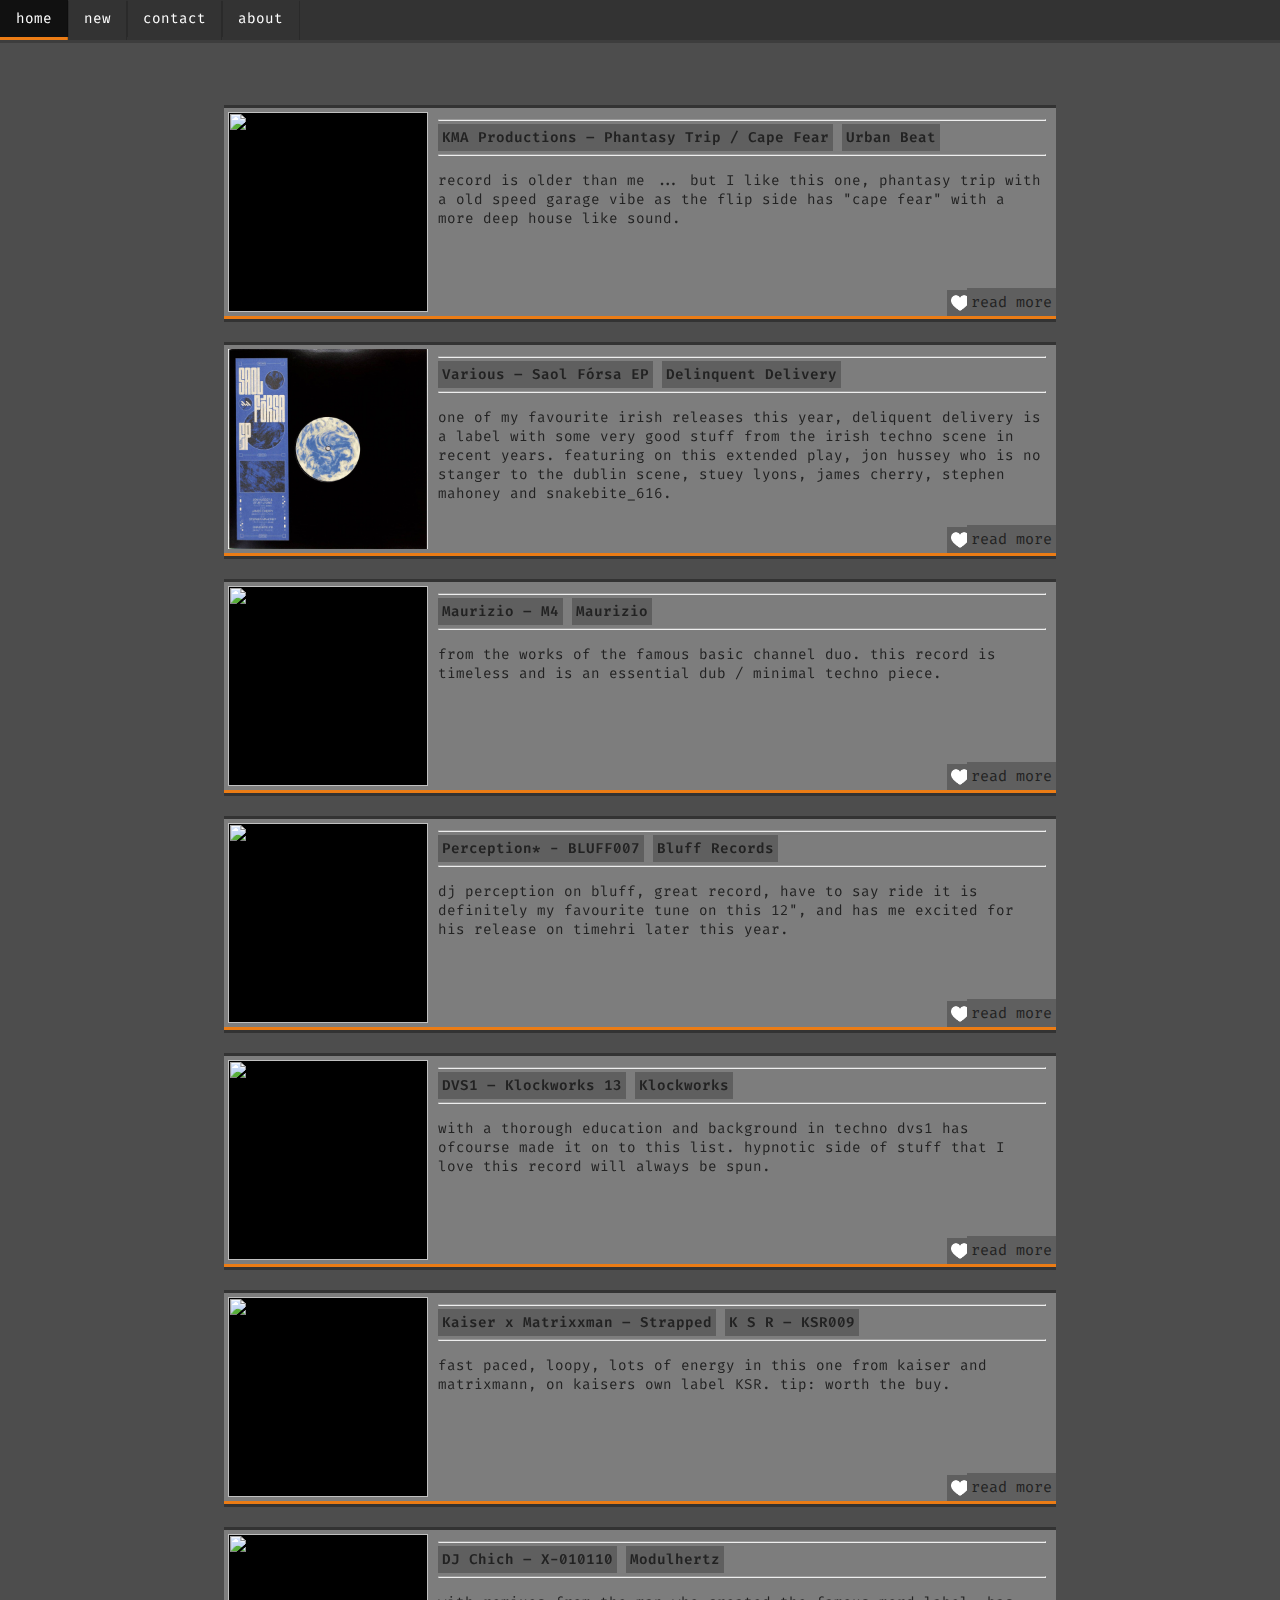
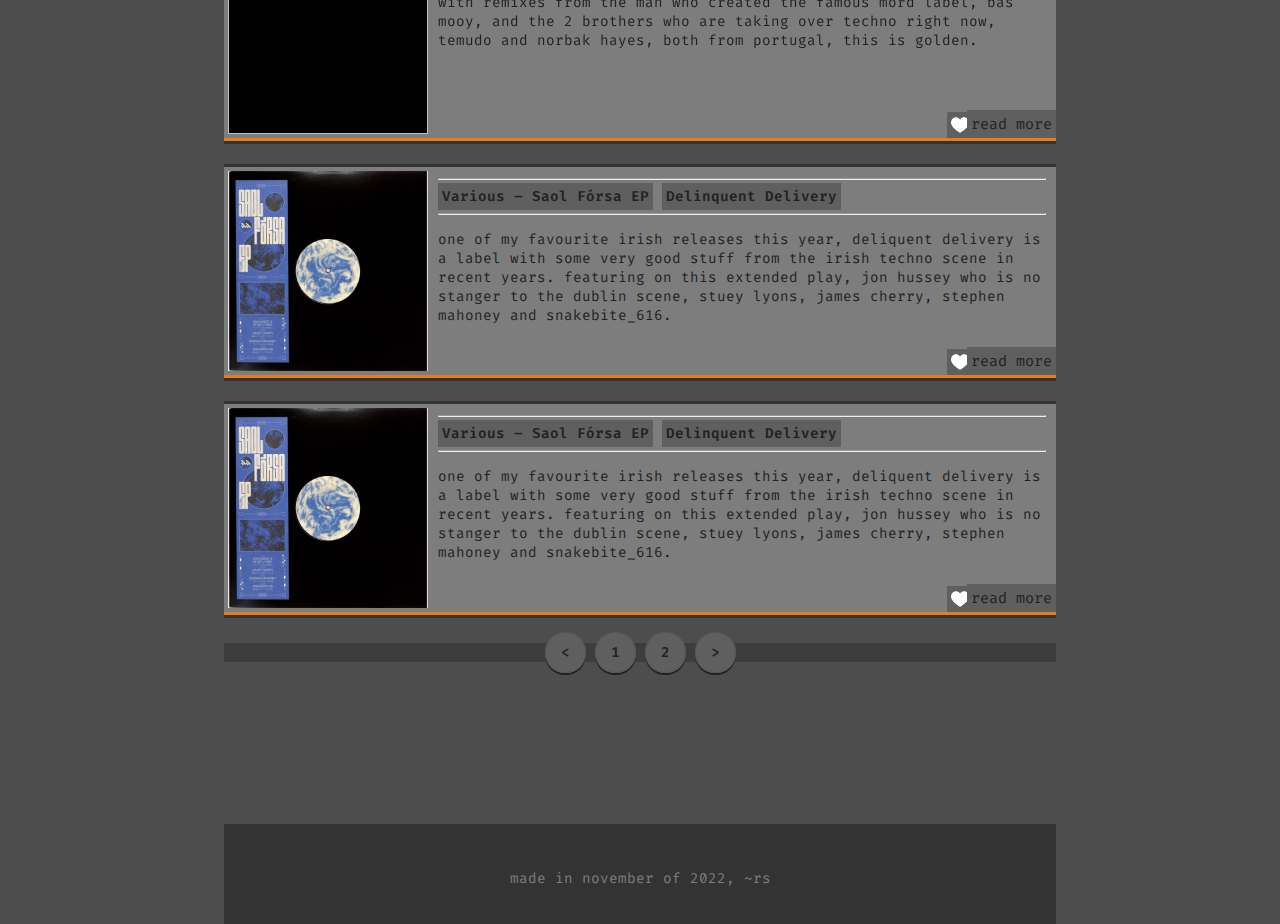
==== index.html @ 1682c19c "Add files via upload" ====
<!DOCTYPE HTML>
<html>

<head>
    <title></title>
    <script src="script.js"></script>
    <link rel="stylesheet" href="style.css">
    <link rel="preconnect" href="https://fonts.googleapis.com">
    <link rel="preconnect" href="https://fonts.gstatic.com" crossorigin>
    <link href="https://fonts.googleapis.com/css2?family=Fira+Code:wght@300;600&display=swap" rel="stylesheet">
    <link rel="stylesheet" href="https://cdnjs.cloudflare.com/ajax/libs/font-awesome/4.7.0/css/font-awesome.min.css">
    <meta name="viewport" content="width=device-width,height=device-height,initial-scale=1.0" />
</head>

<body onload='onbodyload()'>
    <div id=navbar>
        <ul>
            <li><a href="default.asp">home</a></li>
            <li><a href="news.asp">new</a></li>
            <li><a href="contact.asp">contact</a></li>
            <li><a href="about.asp">about</a></li>
        </ul>
    </div>
    <br>
    <div id="mainPage">
        <h1></h1><br>
        <!-- this is the releaseBlock, it will hold the information for each ep/lp,\
        this releaseBlock class can be repeated as many times as i want. i will\
		ofcourse change the information around for each track.-->
	    <div class="releaseBlockContainer">
			<img src="images/heart.png" class="heart"></img>
	        <div class="releaseBlock">
	            <div class="releasePic">
	                <img src="https://i.discogs.com/dOUrGtLgVNuAf0ujNxxaXTf0B54gfDe4lJKsQuu19sw/rs:fit/g:sm/q:90/h:465/w:465/czM6Ly9kaXNjb2dz/LWRhdGFiYXNlLWlt/YWdlcy9SLTEyMjMx/OC0xMzc5MjQ1OTc3/LTk3MTIuanBlZw.jpeg" width="200px" height="200px">
	            </div>
	            <div class="vl"></div>
	            <hr>
	            <a href="https://www.discogs.com/master/198146-KMA-Productions-Phantasy-Trip-Cape-Fear" class="releaseHeading">KMA Productions – Phantasy Trip / Cape Fear</a>
	            <a href="https://www.discogs.com/label/8303-Urban-Beat" class="releaseLabel">Urban Beat</a>
	            <hr>
	            <p>record is older than me ... but I like this one, phantasy trip with a old speed garage vibe as the flip side has "cape fear" with a more deep house like sound.</p>
	            <img src="images/heart.png" onclick="switchIcon(this)" id="heartIcon"></img>
	            <a href="capefear.html" class="readMore">read more</a>
	    </div>
	    <!--end of release block-->
	    <div class="releaseBlockContainer">
			<img src="images/heart.png" class="heart"></img>
	        <div class="releaseBlock">
	            <div class="releasePic">
	                <img src="images/saolforsa.jpeg" width="200px" height="200px">
	            </div>
	            <div class="vl"></div>
	            <hr>
	            <a href="https://www.discogs.com/release/23189111-Various-Saol-F%C3%B3rsa-EP" class="releaseHeading">Various – Saol Fórsa EP</a>
	            <a href="https://www.discogs.com/label/1564188-Delinquent-Delivery" class="releaseLabel">Delinquent Delivery</a>
	            <hr>
	            <p>one of my favourite irish releases this year, deliquent delivery is a label with some very good stuff from the irish techno scene in recent years. featuring on this extended play, jon hussey who is no stanger to the dublin scene, stuey lyons,
	                james cherry, stephen mahoney and snakebite_616.</p>
	            <img src="images/heart.png" onclick="switchIcon(this)" id="heartIcon"></img>
	            <a href="saolforsa.html" class="readMore">read more</a>
	    </div>
	    <!--end of release block-->
	    <div class="releaseBlockContainer">
			<img src="images/heart.png" class="heart"></img>
	        <div class="releaseBlock">
	            <div class="releasePic">
	                <img src="https://i.discogs.com/f_pGkC6XJ8lDpAFfQLn9rCTsm-3A2iDvB5D7Zyrnh0s/rs:fit/g:sm/q:90/h:600/w:599/czM6Ly9kaXNjb2dz/LWRhdGFiYXNlLWlt/YWdlcy9SLTg3NTM4/OTAtMTU0MTI2ODcy/NS01MzIxLmpwZWc.jpeg" width="200px" height="200px">
	            </div>
	            <div class="vl"></div>
	            <hr>
	            <a href="https://www.discogs.com/release/8753890-Maurizio-M4" class="releaseHeading">Maurizio – M4</a>
	            <a href="https://www.discogs.com/label/254-Maurizio" class="releaseLabel">Maurizio</a>
	            <hr>
	            <p>from the works of the famous basic channel duo. this record is timeless and is an essential dub / minimal techno piece.</p>
	            <img src="images/heart.png" onclick="switchIcon(this)" id="heartIcon"></img>
	            <a href="m4.html" class="readMore">read more</a>
	    </div>
	    <!--end of release block-->
	    <div class="releaseBlockContainer">
			<img src="images/heart.png" class="heart"></img>
	        <div class="releaseBlock">
	            <div class="releasePic">
	                <img src="https://i.discogs.com/ozZLiClD1NNsyyDK6B37xk0Ld1UOUDTiO30T9_68O74/rs:fit/g:sm/q:90/h:600/w:600/czM6Ly9kaXNjb2dz/LWRhdGFiYXNlLWlt/YWdlcy9SLTIyMDM1/NTE3LTE2NDQwNzA2/ODAtNTE1NC5wbmc.jpeg" width="200px" height="200px">
	            </div>
	            <div class="vl"></div>
	            <hr>
	            <a href="https://www.discogs.com/release/22035517-Perception-BLUFF007" class="releaseHeading">Perception* - BLUFF007</a>
	            <a href="https://www.discogs.com/label/1714695-Bluff-Records-4" class="releaseLabel">Bluff Records</a>
	            <hr>
	            <p>dj perception on bluff, great record, have to say ride it is definitely my favourite tune on this 12", and has me excited for his release on timehri later this year.</p>
	            <img src="images/heart.png" onclick="switchIcon(this)" id="heartIcon"></img>
	            <a href="saolforsa.html" class="readMore">read more</a>
	    </div>
	    <!--end of release block-->
	    <div class="releaseBlockContainer">
			<img src="images/heart.png" class="heart"></img>
	        <div class="releaseBlock">
	            <div class="releasePic">
	                <img src="https://i.discogs.com/OaEPRlZ_B7I22qjZ6D2u2F4dkoi3n4ii1F1rdwj65fE/rs:fit/g:sm/q:90/h:600/w:600/czM6Ly9kaXNjb2dz/LWRhdGFiYXNlLWlt/YWdlcy9SLTU4ODk3/MDktMTQwOTQ4ODM2/OS05MzA5LmpwZWc.jpeg" width="200px" height="200px">
	            </div>
	            <div class="vl"></div>
	            <hr>
	            <a href="https://www.discogs.com/release/5889709-DVS1-Klockworks-13" class="releaseHeading">DVS1 – Klockworks 13</a>
	            <a href="https://www.discogs.com/label/78794-Klockworks" class="releaseLabel">Klockworks</a>
	            <hr>
	            <p>with a thorough education and background in techno dvs1 has ofcourse made it on to this list. hypnotic side of stuff that I love this record will always be spun.</p>
	            <img src="images/heart.png" onclick="switchIcon(this)" id="heartIcon"></img>
	            <a href="saolforsa.html" class="readMore">read more</a>
	    </div>
	    <!--end of release block-->
	    <div class="releaseBlockContainer">
			<img src="images/heart.png" class="heart"></img>
	        <div class="releaseBlock">
	            <div class="releasePic">
	                <img src="https://i.discogs.com/weEWzn4KMe1h5LzxpzmrYcaH1wp6DeTzVbH6OSf1SOQ/rs:fit/g:sm/q:90/h:600/w:600/czM6Ly9kaXNjb2dz/LWRhdGFiYXNlLWlt/YWdlcy9SLTI0NDk5/OTU4LTE2NjQzNjM2/NTktNTIyMy5qcGVn.jpeg" width="200px" height="200px">
	            </div>
	            <div class="vl"></div>
	            <hr>
	            <a href="https://www.discogs.com/release/24499958-Kaiser-14-x-Matrixxman-Strapped" class="releaseHeading">Kaiser x Matrixxman – Strapped</a>
	            <a href="https://www.discogs.com/label/2132365-K-S-R" class="releaseLabel">K S R – KSR009</a>
	            <hr>
	            <p>fast paced, loopy, lots of energy in this one from kaiser and matrixmann, on kaisers own label KSR. tip: worth the buy.</p>
	            <img src="images/heart.png" onclick="switchIcon(this)" id="heartIcon"></img>
	            <a href="saolforsa.html" class="readMore">read more</a>
	    </div>
	    <!--end of release block-->
	    <div class="releaseBlockContainer">
			<img src="images/heart.png" class="heart"></img>
	        <div class="releaseBlock">
	            <div class="releasePic">
	                <img src="https://i.discogs.com/F01qMo3UX9uNZprCNTcoaV82qLTs8puMnLO8JUxYY6I/rs:fit/g:sm/q:90/h:240/w:240/czM6Ly9kaXNjb2dz/LWRhdGFiYXNlLWlt/YWdlcy9SLTIxNjk1/OTgzLTE2NDE5MjEx/NjktMTcwNy5qcGVn.jpeg" width="200px" height="200px">
	            </div>
	            <div class="vl"></div>
	            <hr>
	            <a href="https://www.discogs.com/release/21695983-DJ-Chich-X-010110" class="releaseHeading">DJ Chich – X-010110</a>
	            <a href="https://www.discogs.com/label/648222-Modulhertz" class="releaseLabel">Modulhertz</a>
	            <hr>
	            <p>with remixes from the man who created the famous mord label, bas mooy, and the 2 brothers who are taking over techno right now, temudo and norbak hayes, both from portugal, this is golden.</p>
	            <img src="images/heart.png" onclick="switchIcon(this)" id="heartIcon"></img>
	            <a href="saolforsa.html" class="readMore">read more</a>
	    </div>
	    <!--end of release block-->
	    <div class="releaseBlockContainer">
			<img src="images/heart.png" class="heart"></img>
	        <div class="releaseBlock">
	            <div class="releasePic">
	                <img src="images/saolforsa.jpeg" width="200px" height="200px">
	            </div>
	            <div class="vl"></div>
	            <hr>
	            <a href="https://www.discogs.com/release/23189111-Various-Saol-F%C3%B3rsa-EP" class="releaseHeading">Various – Saol Fórsa EP</a>
	            <a href="https://www.discogs.com/label/1564188-Delinquent-Delivery" class="releaseLabel">Delinquent Delivery</a>
	            <hr>
	            <p>one of my favourite irish releases this year, deliquent delivery is a label with some very good stuff from the irish techno scene in recent years. featuring on this extended play, jon hussey who is no stanger to the dublin scene, stuey lyons,
	                james cherry, stephen mahoney and snakebite_616.</p>
	            <img src="images/heart.png" onclick="switchIcon(this)" id="heartIcon"></img>
	            <a href="saolforsa.html" class="readMore">read more</a>
	    </div>
	    <!--end of release block-->
	    <div class="releaseBlockContainer">
			<img src="images/heart.png" class="heart"></img>
	        <div class="releaseBlock">
	            <div class="releasePic">
	                <img src="images/saolforsa.jpeg" width="200px" height="200px">
	            </div>
	            <div class="vl"></div>
	            <hr>
	            <a href="https://www.discogs.com/release/23189111-Various-Saol-F%C3%B3rsa-EP" class="releaseHeading">Various – Saol Fórsa EP</a>
	            <a href="https://www.discogs.com/label/1564188-Delinquent-Delivery" class="releaseLabel">Delinquent Delivery</a>
	            <hr>
	            <p>one of my favourite irish releases this year, deliquent delivery is a label with some very good stuff from the irish techno scene in recent years. featuring on this extended play, jon hussey who is no stanger to the dublin scene, stuey lyons,
	                james cherry, stephen mahoney and snakebite_616.</p>
	            <img src="images/heart.png" onclick="switchIcon(this)" id="heartIcon"></img>
	            <a href="saolforsa.html" class="readMore">read more</a>
	    </div>
	    <!--end of release block-->
        <div id="fakeContainer">
        	<span class="before"><</span>
        	<span class="one">1</span>
        	<span class="two">2</span>
        	<span class="next">></span>
        </div>
    </div>
	<div id="footerHome">
		<p id="footertext">made in november of 2022, ~rs</p>
	</div>
</body>
</html>
---- style.css ----
body {
     margin: 0;
     color: #ffffff;
     background-color: #4d4d4d;
     font-family: 'Fira Code', monospace;
     font-size: 89%;
}
 h1 {
     text-align: center;
     font-weight: 600;
}
 ul {
     list-style-type: none;
     margin: 0;
     padding: 0;
     overflow: hidden;
     background-color: #333;
     position: fixed;
     width: 100%;
}
 li {
     float: left;
     text-align: center;
}
 li a {
     display: block;
     color: white;
     padding: 9px 16px;
     text-decoration: none;
     border-bottom: 3px solid #333;
     -webkit-box-shadow:0px 1px 1px #000000;
     -moz-box-shadow:0px 1px 1px #000000;
     box-shadow:0px 1px 1px #000000;
}
 ul {
     box-shadow: 0px 3px 0px #3d3d3d;
}
 li a:hover:not(.active) {
     background-color: #111;
     border-bottom: 3px solid #eb7c15;
     -webkit-transition: all 0.33s ease-in-out;
     -moz-transition: all 0.33s ease-in-out;
     -ms-transition: all 0.33s ease-in-out;
     -o-transition: all 0.33s ease-in-out;
     transition: all 0.33s ease-in-out;
}
 .active {
     background-color: #04AA6D;
}
 .vl {
     border-right: 10px solid #7d7d7d;
     float: left;
     height: 200px;
}
 .v2 {
     border-right: 10px solid #7d7d7d;
     float: right;
     height: 200px;
}
 #mainPage {
     margin: auto;
     width: 65%;
     height: 100%;
     padding: 10px;
}
 #navbar {
     background-color: red;
     border-bottom: 43px solid #eb7c15;
}
 .releaseHeading, .releaseLabel {
     font-family: 'Fira Code', monospace;
     font-weight: 600;
     background-color: #5f5f5f;
     padding: 4px;
     text-decoration: none;
     color: #222;
}
 .releaseHeading:hover {
     background-color: #c0c0c0;
}
 .releaseLabel:hover {
     background-color: #c0c0c0;
}
 .releasePic {
     height: 200px;
     width: 200px;
     background-color: #000000;
     float: left;
}
 .readMore {
     position:absolute;
     bottom:0;
     right:0;
     padding: 4px;
     background-color: #5f5f5f;
     font-size: 15px;
     text-decoration: none;
     color: #222;
}
 .readMore:hover {
     background-color: #c0c0c0;
}
 .favourite:hover {
     background-color: #c0c0c0;
}
 #footer {
     clear: both;
     position: relative;
     height: 100px;
     margin-top: -50  px;
     background-color: #333;
}
 #footertext {
     color: #7d7d7d;
     margin: auto;
     text-align: center;
     padding-top: 45px;
}
 #mainRelease {
     font-weight: 300;
     background-color: #5d5d5d;
     padding-right: 35px;
     padding-bottom: 35px;
     padding-left: 35px;
     text-decoration: none;
     border-top: 3px solid #333;
     border-bottom: 3px solid #eb7c15;
     height: 80;
}
 .mainReleaseText {
     background-color: #3d3d3d;
     padding-top: 10px;
     padding-right: 10px;
     padding-bottom: 10px;
     width: 100%;
     height: 50%;
     position: relative;
     overflow: hidden;
}
 #trackHolder {
     width: 50%;
     float: right;
     font-size: 11px;
     text-align: right;
     padding-top: 10px;
}
 #track {
     background-color: grey;
     padding-left: 4px;
     padding-right: 4px;
     padding-bottom: 4px;
     border-bottom: 3px solid #eb7c15;
}
 .mainReleaseText iframe {
     padding: 8px;
     float: right;
     margin: right;
     bottom: 0;
     text-align: right;
}
 #releaseText {
     width: 100%;
     float: right;
     text-align: right;
     padding: 10px;
     border-bottom: 3px solid grey;
     box-sizing: border-box;
}
 .splitContainer1 {
     height: 94%;
     width: 68%;
     border-left: 3px solid grey;
     margin-left: 30%;
     position: absolute;
     overflow: hidden;
}
 .splitContainer0 {
     width: 30%;
     height: 100%;
     float: left;
     overflow: hidden;
}
 #imgSquare {
     padding:10px;
}
 #imgSquare img {
     width: 100%;
     height: 100%;
     padding-bottom: 5px;
}
 #stats {
     background-color: #2d2d2d;
     width: 100%;
     font-size: 11px;
     box-sizing: border-box;
     padding: 5px;
}
 #video {
     width: 100%;
     height: 100%;
     position: relative;
     opacity: 1;
     margin-top: -8px;
     margin-right: -8px;
}
 #videoContainer {
     width: 270px;
     height: 160px; 
     background-color: #eb7c15;
     text-align: center;
     position: absolute;
     right: 53%;
}
#comments {
    font-weight: 700;
    width: 100%;
    height: 10%;
    background-color: #3d3d3d;
    color: whitesmoke;
    text-align: center;
    border: 1px solid #3d3d3d;
    padding: 4px;
}

#comments:focus::placeholder {
  color: transparent;
}

#comments:focus {
  outline: none;
  border-bottom: 3px solid #eb7c15;
}

#submit {
  font-weight: 700;
  background-color: #7d7d7d;
  width: 100%;
  padding: px;
  color: #3d3d3d;
  height: 35px;
  border: 0;
  pointer-events: none;
  display: none;
}

.commentSection {
  width: 98%;
  height: 50px;
  padding: 13px;
  background-color: #3d3d3d;
  display: none;
  border-bottom: 1px solid black;
}

#commment {
  font-weight: 700;
  color: whitesmoke;
}

#user {
  font-size: 9px;
  color: #8d8d8d;
}

#date {
  font-size: 9px;
  color: #8d8d8d;
}

 #footerHome {
     clear: both;
     position: relative;
     height: 100px;
     margin-top: 25%;
     background-color: #333;
}

button {
  outline: red;
}

.one, .two, .before, .next  {
  border: 1px solid #555555;
  text-align: center;
  border-radius: 20px;
  padding-left: 15px;
  padding-right: 15px;
  padding-top: 10px;
  padding-bottom: 10px;
  background-color: #5f5f5f;
  color: #222;
  font-weight: 600;
  box-shadow: 0px 2px 0px #212121;
  position: relative;
  top: 0;
  transition: top ease 0.5s;
}

.one:hover, .two:hover, .before:hover, .next:hover  {
  box-shadow: 0px 5px 0px #222222;
  background-color: #c0c0c0;
  top: -5px;
}

.one:focus, .two:focus, .before:focus, .next:focus  {
  background-color: #c0c0c0;
}

#fakeContainer {
  text-align: center;
  background-color: #3d3d3d;
}

.releaseBlock {
  top: -28px;
  box-shadow: 0 3px 0 #333;
  transition: top ease 0.5s;
  background-color: #7d7d7d;
  height: 200px;
  padding: 4px;
  border-top: 3px solid #333;
  border-bottom: 3px solid #eb7c15;
  color: #222;
  padding-right: 10px;
  position: relative; 
}

.releaseBlockContainer {
  background-color: #333;
  width: 100%;
  height: 210px;
}

.heart {
  width: 18px;
  height: 18px;
  position: relative;
  bottom: -86%;
  left: 50%;
}

#heartIcon {
  width: 26px;
  height: 26px;
  bottom: 0;
  right: 10%;
  position: absolute;
  box-sizing: border-box;
  background-color: #5f5f5f;
  padding: 4px;
  color: #222;
}
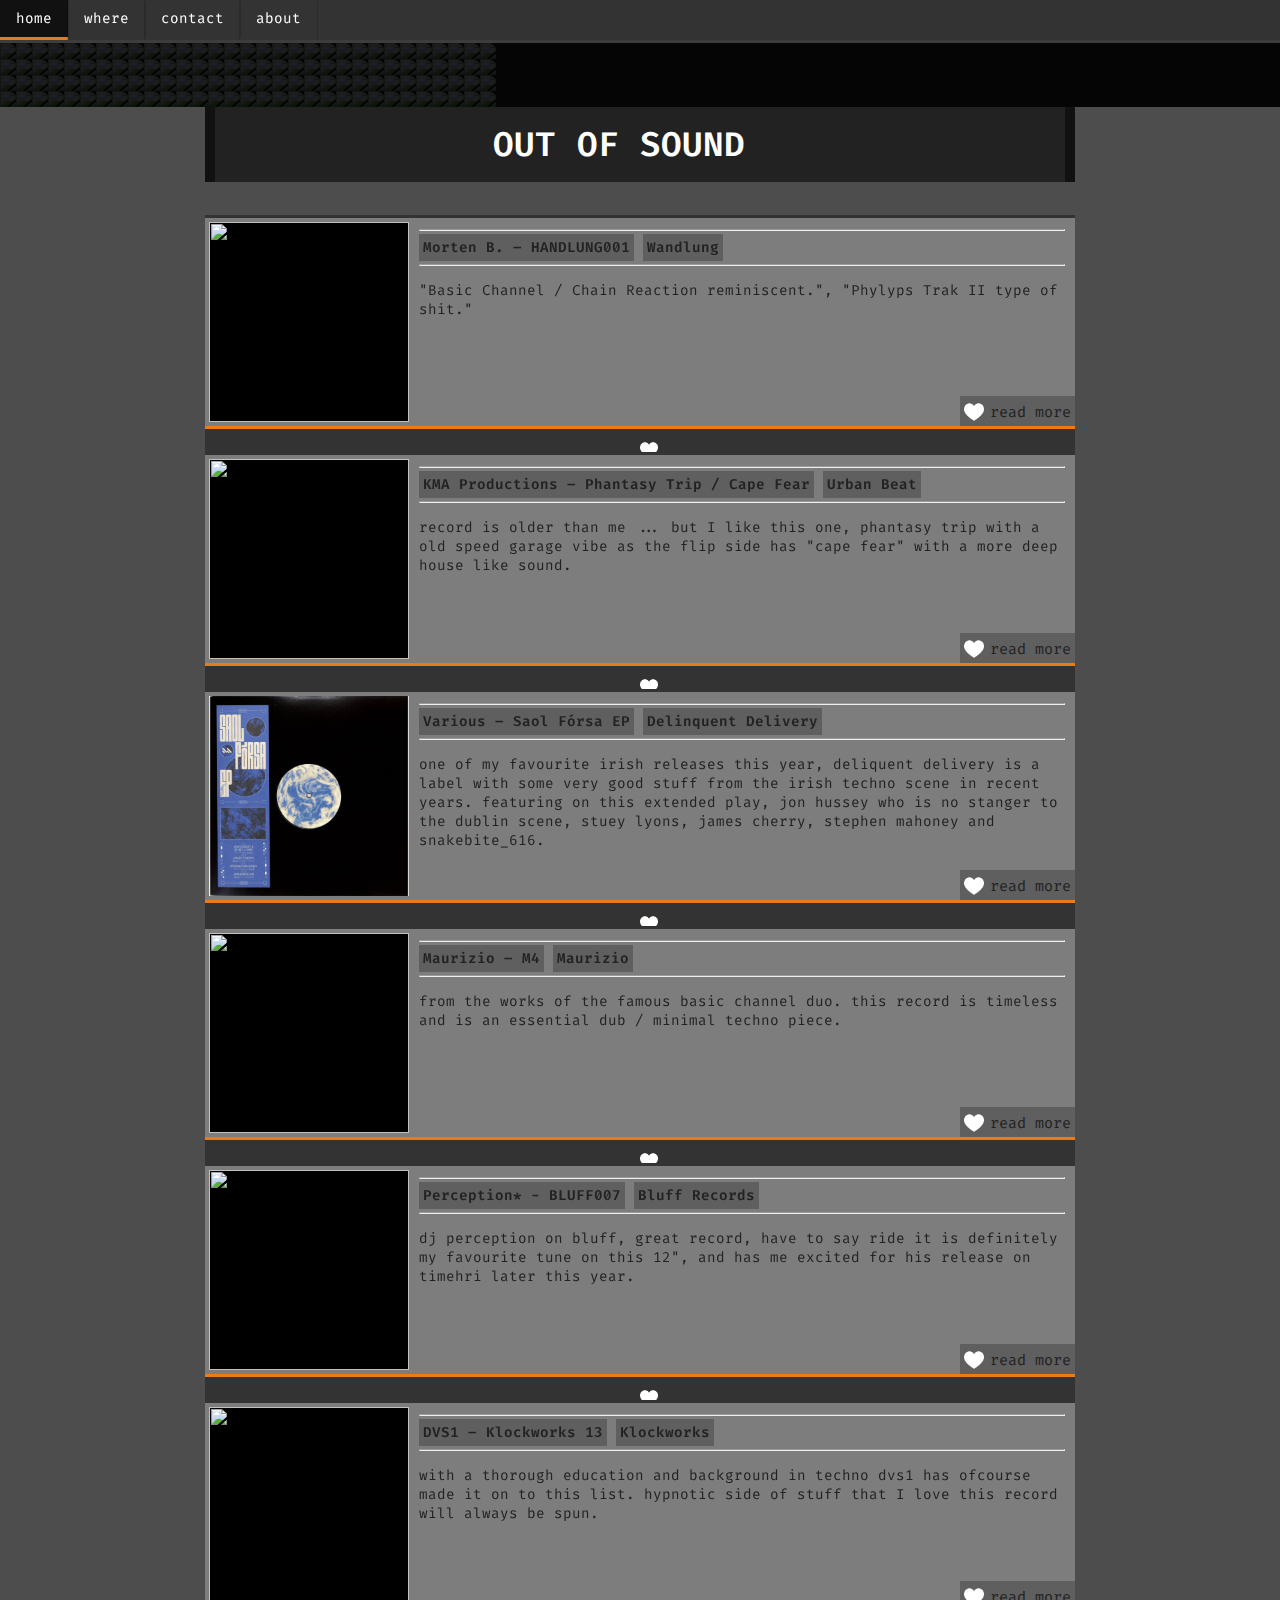
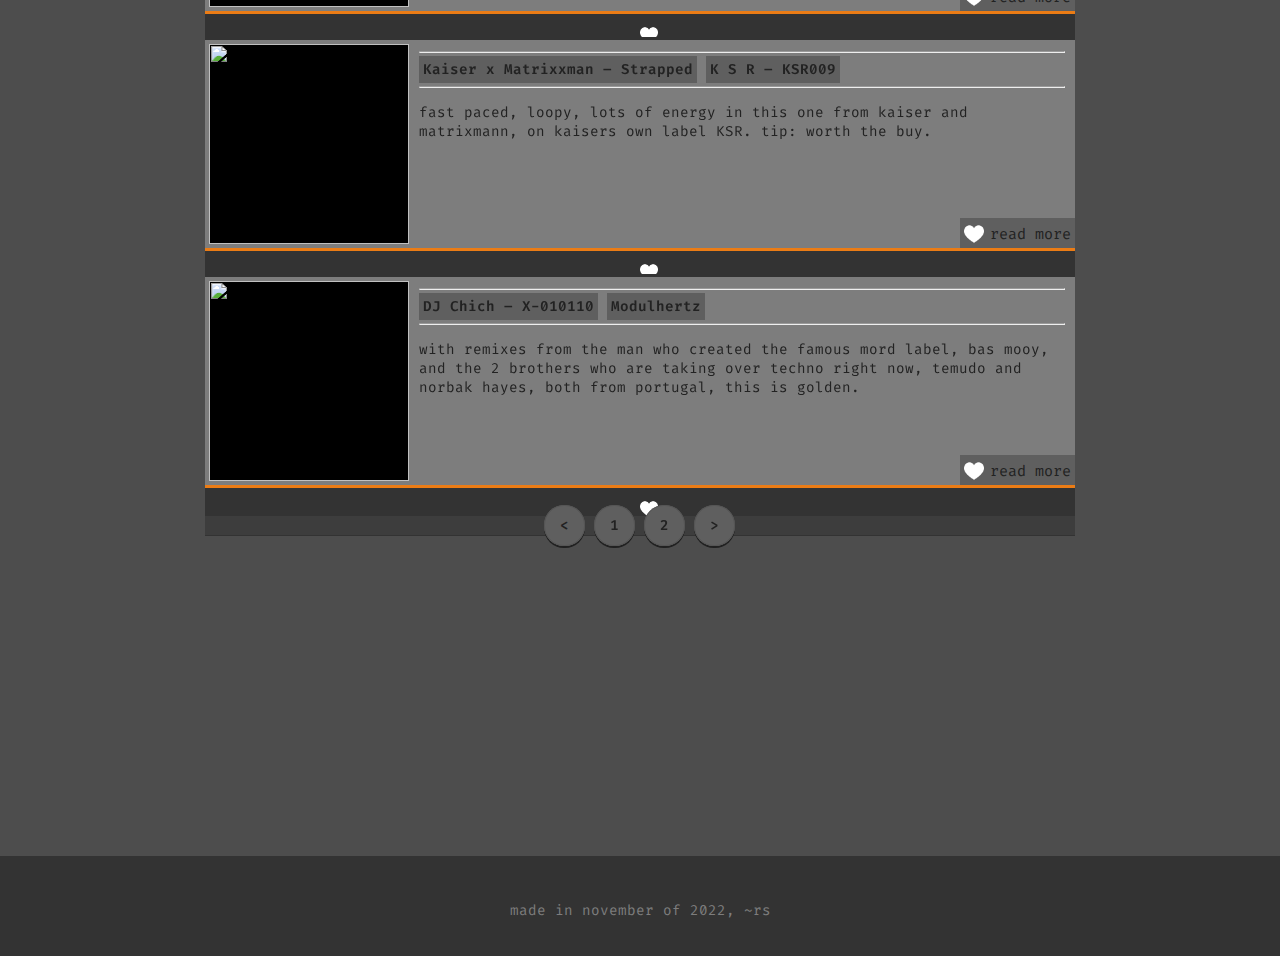
==== commit f55b0413: "Add files via upload" ====
--- a/index.html
+++ b/index.html
@@ -1,32 +1,220 @@
-<!DOCTYPE HTML>
-<html>
-
+<!DOCTYPE HTML><!--declaring that this is a html file-->
+<html><!--start of our html file.-->
 <head>
-    <title></title>
+	<!--this is our head, users dont see this, they dont need to, all the invisible things that happen in the background
+		happen here, such as loading our local script file and css file, and loading my favourite monospaced font from google :)-->
+    <title>OUT OF SOUND</title>
     <script src="script.js"></script>
+    <script src="markers.js"></script>
     <link rel="stylesheet" href="style.css">
     <link rel="preconnect" href="https://fonts.googleapis.com">
     <link rel="preconnect" href="https://fonts.gstatic.com" crossorigin>
     <link href="https://fonts.googleapis.com/css2?family=Fira+Code:wght@300;600&display=swap" rel="stylesheet">
-    <link rel="stylesheet" href="https://cdnjs.cloudflare.com/ajax/libs/font-awesome/4.7.0/css/font-awesome.min.css">
     <meta name="viewport" content="width=device-width,height=device-height,initial-scale=1.0" />
 </head>
 
 <body onload='onbodyload()'>
-    <div id=navbar>
-        <ul>
-            <li><a href="default.asp">home</a></li>
-            <li><a href="news.asp">new</a></li>
-            <li><a href="contact.asp">contact</a></li>
-            <li><a href="about.asp">about</a></li>
-        </ul>
-    </div>
-    <br>
+	<!--this is our body, our body when loaded calls a function i created to allow different page sizes on
+		different screen sizes, such as iphones, ipads, tablets, fridges, etc, but since reactive css was 
+		never a must have in the rubric, i never fully included it, the function still exists through, if i
+		would like to use it for something in the future-->
+	<div id="welcomeh1container">
+		<!--this is the nav bar, it allows navigation to any of the 4 main pages of the website.-->
+	    <div id=navbar>
+	        <ul>
+	            <li><a href="index.html">home</a></li>
+	            <li><a href="sites/where.html">where</a></li>
+	            <li><a href="sites/contact.html">contact</a></li>
+	            <li><a href="sites/about.html">about</a></li>
+	        </ul>
+	    </div>
+	    <div id="banner">
+	    	<!--we are inside the banner element, its a container for all the rows of images we have-->
+			<div class="row">
+				<!--this is a row of images, it contains 32 images and there is 4 rows.-->
+				<!--each image is in an <a> tag that allows the image to be clicked to go to the discogs page of the artist -->
+				<!--to avoid storing 124 images, when i scraped my discogs page for the images, i just kept a list of all the links instead of downloading every file-->
+				<a href='https://www.discogs.com/artist/205-Jeff-Mills'><img src='https://i.discogs.com/cPIrQuhwSoIEan8N8RNgyB6036JiTgAkudXJOV_HHg8/rs:fill/g:sm/q:40/h:100/w:100/czM6Ly9kaXNjb2dz/LWRhdGFiYXNlLWlt/YWdlcy9SLTIzODUy/NjItMTI4MTExNTE1/MS5qcGVn.jpeg' title='Jeff Mills - Untitled'></a>
+				<a href='https://www.discogs.com/artist/107323-British-Murder-Boys'><img src='https://i.discogs.com/f9REZ1uRWTonfLT43mXs2TFGKbeZm2dh8Q1_7JaP6HM/rs:fill/g:sm/q:40/h:100/w:100/czM6Ly9kaXNjb2dz/LWRhdGFiYXNlLWlt/YWdlcy9SLTI2NjY2/NC0xMzUxMzM4NTk0/LTExMzcuanBlZw.jpeg' title='British Murder Boys - BMB4 - Fist / Splinter'></a>
+				<a href='https://www.discogs.com/artist/1160-Underground-Resistance'><img src='https://i.discogs.com/EITTiCIS2ZSIcNJP4EamEHRB45HwcVhBAogbeJ4EJI8/rs:fill/g:sm/q:40/h:100/w:100/czM6Ly9kaXNjb2dz/LWRhdGFiYXNlLWlt/YWdlcy9SLTMwNTgt/MTQ1OTgwMTIzMy05/MjYwLmpwZWc.jpeg' title='Underground Resistance - Interstellar Fugitives'></a>
+				<a href='https://www.discogs.com/artist/1114-Surgeon'><img src='https://i.discogs.com/lsqvKBh0qUus4L92xxNBV9h7mloH-8MFWE7F1mGVHjA/rs:fill/g:sm/q:40/h:100/w:100/czM6Ly9kaXNjb2dz/LWRhdGFiYXNlLWlt/YWdlcy9SLTE0MTA1/LTEwOTY1Mzk3NTMu/anBn.jpeg' title='Surgeon - Balance'></a>
+				<a href='https://www.discogs.com/artist/3287-69'><img src='https://i.discogs.com/-hwkArLFX9QO-3s2HpsS2AptwvF-A-OxIqYyb1BLv5w/rs:fill/g:sm/q:40/h:100/w:100/czM6Ly9kaXNjb2dz/LWRhdGFiYXNlLWlt/YWdlcy9SLTY0MDM2/MTMtMTQ0NTI3MTcy/MC0xODg3LmpwZWc.jpeg' title='69 - Lite Music'></a>
+				<a href='https://www.discogs.com/artist/130430-Aero'><img src='https://i.discogs.com/PaGqEoVHROdXXWdB8LWELPZZ1faG3naNEmKsRyubczk/rs:fill/g:sm/q:40/h:100/w:100/czM6Ly9kaXNjb2dz/LWRhdGFiYXNlLWlt/YWdlcy9SLTI1NDQ0/NTAxLTE2NzA4NjQ0/MzctMzA5OC5qcGVn.jpeg' title='Aero - Shelter'></a>
+				<a href='https://www.discogs.com/artist/102727-Reeko'><img src='https://i.discogs.com/Ys6JJDoU0FTzOEBZZ0vE8a_h9JEsQ3kWahD-ZKpXK1Q/rs:fill/g:sm/q:40/h:100/w:100/czM6Ly9kaXNjb2dz/LWRhdGFiYXNlLWlt/YWdlcy9SLTc4NDk2/MS0xNTE3MDYxOTA5/LTg5OTcuanBlZw.jpeg' title='Reeko - Emergence Eleven'></a>
+				<a href='https://www.discogs.com/artist/6879827-Ultrastation'><img src='https://i.discogs.com/NjnEh_eYJovE_1Ds9OV6mVxMgK_KSVbelEyGnhEJkvg/rs:fill/g:sm/q:40/h:100/w:100/czM6Ly9kaXNjb2dz/LWRhdGFiYXNlLWlt/YWdlcy9SLTI1NDA1/Njk5LTE2NzA1MTU3/NTUtMjEwNS5qcGVn.jpeg' title='Ultrastation - Red Skies'></a>
+				<a href='https://www.discogs.com/artist/4463052-Altinbas'><img src='https://i.discogs.com/kM0CdyqLLhg1I3lEi3vsnEwpWvhJcdJ1OVrgfB1OuoA/rs:fill/g:sm/q:40/h:100/w:100/czM6Ly9kaXNjb2dz/LWRhdGFiYXNlLWlt/YWdlcy9SLTI1MDI1/MjE4LTE2NjgxNTkx/OTAtMTQ5OC5qcGVn.jpeg' title='Altinbas - Cirkle'></a>
+				<a href='https://www.discogs.com/artist/6450466-Red-Rooms'><img src='https://i.discogs.com/YMGFkweRYzMjmIUUPCe6j7ArZ2LY30pt6yzOulHg7k0/rs:fill/g:sm/q:40/h:100/w:100/czM6Ly9kaXNjb2dz/LWRhdGFiYXNlLWlt/YWdlcy9SLTI0Mzg3/NDI4LTE2NjI5ODk4/ODItMzg3MC5qcGVn.jpeg' title='Red Rooms - Side Effects EP'></a>
+				<a href='https://www.discogs.com/artist/1822027-Neel-2'><img src='https://i.discogs.com/JLsB2vRymYMcBv9I-i2hKGUlm4IOgVxIhb7ixAfRSEA/rs:fill/g:sm/q:40/h:100/w:100/czM6Ly9kaXNjb2dz/LWRhdGFiYXNlLWlt/YWdlcy9SLTI1Mjcy/NDI0LTE2NzI3NDEx/ODUtNTY3MC5qcGVn.jpeg' title='Neel (2) - The 808 Archive'></a>
+				<a href='https://www.discogs.com/artist/1537114-DVS1'><img src='https://i.discogs.com/lOWxpRjsCEcZG8vIQvS-yuG9k7TABFXz5ztThQzJ-bE/rs:fill/g:sm/q:40/h:100/w:100/czM6Ly9kaXNjb2dz/LWRhdGFiYXNlLWlt/YWdlcy9SLTMyNTcw/MzAtMTQ3NjE5MTg4/MC0zMDMyLmpwZWc.jpeg' title='DVS1 - Klockworks 08'></a>
+				<a href='https://www.discogs.com/artist/7560121-David-Löhlein'><img src='https://i.discogs.com/8vhQpVLj2QlCKRJZSbOVvgCVqB2qZPt4ka9IrD6l9e4/rs:fill/g:sm/q:40/h:100/w:100/czM6Ly9kaXNjb2dz/LWRhdGFiYXNlLWlt/YWdlcy9SLTE2MzE2/MTk2LTE2MDcwMTk5/NDAtMTYxMC5qcGVn.jpeg' title='David Löhlein - Keen Eyes'></a>
+				<a href='https://www.discogs.com/artist/4719321-Roseen'><img src='https://i.discogs.com/65b5hBgo83-V6gvVEe5f2XZjlwITDb5DWFK3r2nXyEQ/rs:fill/g:sm/q:40/h:100/w:100/czM6Ly9kaXNjb2dz/LWRhdGFiYXNlLWlt/YWdlcy9SLTI1MDY0/NjQxLTE2Njc2Njc1/MTYtNzMwMi5qcGVn.jpeg' title='Roseen - Versions Pt. 2'></a>
+				<a href='https://www.discogs.com/artist/1000199-Rosati'><img src='https://i.discogs.com/hroepw2aY1ESUg4HUnsuNYP4UQZVEfiDZUILPwoYrOw/rs:fill/g:sm/q:40/h:100/w:100/czM6Ly9kaXNjb2dz/LWRhdGFiYXNlLWlt/YWdlcy9SLTI0OTQ1/Nzg3LTE2Njc3ODI4/NDYtODY0My5qcGVn.jpeg' title='Rosati - The Alarm'></a>
+				<a href='https://www.discogs.com/artist/2585079-Sev-Dah'><img src='https://i.discogs.com/qYcOb4LtbrZhYN-hraZNKMmnhe0HHeVGVxxpT4UU39o/rs:fill/g:sm/q:40/h:100/w:100/czM6Ly9kaXNjb2dz/LWRhdGFiYXNlLWlt/YWdlcy9SLTI0OTgz/MjY2LTE2NjcxMzEx/MTEtMjU1Ny5qcGVn.jpeg' title='Sev Dah - BIN001'></a>
+				<a href='https://www.discogs.com/artist/Various'><img src='https://i.discogs.com/4TJ0zEnd101xjDGhDMrLdGKaaPfnDQiL6krIhSUYptk/rs:fill/g:sm/q:40/h:100/w:100/czM6Ly9kaXNjb2dz/LWRhdGFiYXNlLWlt/YWdlcy9SLTI1MjU4/NjQ1LTE2NjkyMjA1/NTMtMTQzNy5qcGVn.jpeg' title='Various - Essential Memories EP Part IV'></a>
+				<a href='https://www.discogs.com/artist/Various'><img src='https://i.discogs.com/tFMJKWtj7j9g81Emhxr0TqPymg0C2cVnuNrnbARBQ40/rs:fill/g:sm/q:40/h:100/w:100/czM6Ly9kaXNjb2dz/LWRhdGFiYXNlLWlt/YWdlcy9SLTIwODI2/MzM0LTE2MzY0NzY5/NjctMzcwMi5qcGVn.jpeg' title='Various - High Communications'></a>
+				<a href='https://www.discogs.com/artist/6690445-Gianluca-Caiati'><img src='https://i.discogs.com/n4sBFj1CNB8RzmF8rTuOHG8xt7d3L_-5kqTzYgQtGT8/rs:fill/g:sm/q:40/h:100/w:100/czM6Ly9kaXNjb2dz/LWRhdGFiYXNlLWlt/YWdlcy9SLTIyMjY3/MjUyLTE2NDU3MDk4/NjQtMzA1Ni5qcGVn.jpeg' title='Gianluca Caiati - Learning From Inexperience'></a>
+				<a href='https://www.discogs.com/artist/18185-DeepChord'><img src='https://i.discogs.com/ljmWeqz7MXKr7C-sOQZovrhxCsqHrXx6vTtO4wjbJag/rs:fill/g:sm/q:40/h:100/w:100/czM6Ly9kaXNjb2dz/LWRhdGFiYXNlLWlt/YWdlcy9SLTI0Mzc4/OTE3LTE2NjIwMzE5/MDItNzY0OC5qcGVn.jpeg' title='DeepChord - Functional Extraits 2'></a>
+				<a href='https://www.discogs.com/artist/18185-DeepChord'><img src='https://i.discogs.com/DOlTLT33XraQfY9y3aTzTCPt7_citT2IMWosUBBdUmk/rs:fill/g:sm/q:40/h:100/w:100/czM6Ly9kaXNjb2dz/LWRhdGFiYXNlLWlt/YWdlcy9SLTk3MzM1/Ny0xMTgyOTY3Mjkx/LmpwZWc.jpeg' title='DeepChord - Echospace'></a>
+				<a href='https://www.discogs.com/artist/5777014-Rene-Wise'><img src='https://i.discogs.com/6HL9_0QVaqdpHlsZ_MQc6j9asrRmPMfI_ZHn3h_zgzw/rs:fill/g:sm/q:40/h:100/w:100/czM6Ly9kaXNjb2dz/LWRhdGFiYXNlLWlt/YWdlcy9SLTI0MzE0/NzgzLTE2NjkwNjUz/MDgtNzY5Mi5qcGVn.jpeg' title='Rene Wise - Knock Motion EP'></a>
+				<a href='https://www.discogs.com/artist/205-Jeff-Mills?anv=Jfff+Mills'><img src='https://i.discogs.com/5RQbbTdOr7C2dkqEFNN4QMkxKSXtUKbhJttK1cm-PP8/rs:fill/g:sm/q:40/h:100/w:100/czM6Ly9kaXNjb2dz/LWRhdGFiYXNlLWlt/YWdlcy9SLTE0NDgy/MDQ4LTE1NzU3MjU1/NjYtNjE4MC5wbmc.jpeg' title='Jfff Mills* - The Director`s Cut Chapter 6'></a>
+				<a href='https://www.discogs.com/artist/18185-Deepchord'><img src='https://i.discogs.com/MnKO2wsJ_KrABYauvr2oOH2h-nFQktK_XnPNuzfSlGY/rs:fill/g:sm/q:40/h:100/w:100/czM6Ly9kaXNjb2dz/LWRhdGFiYXNlLWlt/YWdlcy9SLTExNjM2/OTcwLTE1MjE1MTQ5/NzgtMzkyNS5qcGVn.jpeg' title='Deepchord - Fluxion'></a>
+				<a href='https://www.discogs.com/artist/Various'><img src='https://i.discogs.com/PAe_ltlOxRiFf8vUQdk9A1eZ7sfcksbdg6Cjz-kVSfc/rs:fill/g:sm/q:40/h:100/w:100/czM6Ly9kaXNjb2dz/LWRhdGFiYXNlLWlt/YWdlcy9SLTk2NTky/NTQtMTUwNjQ0MzM2/MS0zNTkzLnBuZw.jpeg' title='Various - Morphic Resonance EP'></a>
+				<a href='https://www.discogs.com/artist/526150-Shlomi-Aber'><img src='https://i.discogs.com/1MUXtRFEtPgGVHwyJMVKZwQqbdQ6-hpJx5tIkEnatD4/rs:fill/g:sm/q:40/h:100/w:100/czM6Ly9kaXNjb2dz/LWRhdGFiYXNlLWlt/YWdlcy9SLTI0MjQ2/MzI2LTE2NjI5ODcw/ODItMzM0OC5qcGVn.jpeg' title='Shlomi Aber - Another Dimension'></a>
+				<a href='https://www.discogs.com/artist/4698530-Jon-Sable'><img src='https://i.discogs.com/7FLhQoziG_7-lUqGLJVRS8HlTRRSsqaURO7sCxPPYPk/rs:fill/g:sm/q:40/h:100/w:100/czM6Ly9kaXNjb2dz/LWRhdGFiYXNlLWlt/YWdlcy9SLTI0MDEx/MjM0LTE2NTg5MDc2/NzktOTI4OC5wbmc.jpeg' title='Jon Sable - Endorphin Loops'></a>
+				<a href='https://www.discogs.com/artist/6643595-Pineal-Navigation'><img src='https://i.discogs.com/dsUHGsvw12EQj7g1BzavAO2yxBt3GVA2iu1JnhLKmpo/rs:fill/g:sm/q:40/h:100/w:100/czM6Ly9kaXNjb2dz/LWRhdGFiYXNlLWlt/YWdlcy9SLTI0NjQ3/Njc1LTE2NjQyOTMw/NjItNTcxMy5qcGVn.jpeg' title='Pineal Navigation - Daniel Andréasson'></a>
+				<a href='https://www.discogs.com/artist/7603265-Pavilion-5'><img src='https://i.discogs.com/biQv9rVU8Kz7iEtMkv8R-4qvNwolqBne4J3cecGvS8Q/rs:fill/g:sm/q:40/h:100/w:100/czM6Ly9kaXNjb2dz/LWRhdGFiYXNlLWlt/YWdlcy9SLTIzNjU5/MzA3LTE2NTYwNjYy/MDEtMTA2MC5qcGVn.jpeg' title='Pavilion (5) - P12_02'></a>
+				<a href='https://www.discogs.com/artist/7537328-SU01'><img src='https://i.discogs.com/iJLtrAzQkRwepNLdOsOCrhs3mQaCpMM631jat2nZ3UE/rs:fill/g:sm/q:40/h:100/w:100/czM6Ly9kaXNjb2dz/LWRhdGFiYXNlLWlt/YWdlcy9SLTI0NDIx/MDU1LTE2NjMwMDUy/NTgtNzUzNS5qcGVn.jpeg' title='SU01 - USP004'></a>
+				<a href='https://www.discogs.com/artist/6088125-Fadi-Mohem'><img src='https://i.discogs.com/eSDtBhXl67ymPRVPXP89Y57Ns1JB3cbUxkNXSgnX-3M/rs:fill/g:sm/q:40/h:100/w:100/czM6Ly9kaXNjb2dz/LWRhdGFiYXNlLWlt/YWdlcy9SLTI0Mzcw/OTkxLTE2NjIwNTA3/NDUtMzIwNS5qcGVn.jpeg' title='Fadi Mohem - MOHEM 01'></a>
+			</div>
+			<div class="row">
+				<a href='https://www.discogs.com/artist/Various'><img src='https://i.discogs.com/N4AEIc_uOO78SkO9qvByIzHD1ZOUNGytm1hXJOylaRs/rs:fill/g:sm/q:40/h:100/w:100/czM6Ly9kaXNjb2dz/LWRhdGFiYXNlLWlt/YWdlcy9SLTIzNjgy/MTgyLTE2NjIyMTE5/NTgtNTc0Ny5qcGVn.jpeg' title='Various - MTB004'></a>
+				<a href='https://www.discogs.com/artist/979-Maurizio'><img src='https://i.discogs.com/6EZB0Qb-ke8JSmepMRXkkFvbwFsJY8JbOhXUIZEGDhM/rs:fill/g:sm/q:40/h:100/w:100/czM6Ly9kaXNjb2dz/LWRhdGFiYXNlLWlt/YWdlcy9SLTg3NTM4/OTAtMTU0MTI2ODcy/NS01MzIxLmpwZWc.jpeg' title='Maurizio - M4'></a>
+				<a href='https://www.discogs.com/artist/4245277-Kaiser-14'><img src='https://i.discogs.com/0TKwh-1SdZwK94M9Lle3FNzcosaL1BSjuvDk74neE4I/rs:fill/g:sm/q:40/h:100/w:100/czM6Ly9kaXNjb2dz/LWRhdGFiYXNlLWlt/YWdlcy9SLTI0NDk5/OTU4LTE2NjQzNjM2/NTktNTIyMy5qcGVn.jpeg' title='Kaiser (14) - Matrixxman'></a>
+				<a href='https://www.discogs.com/artist/1174-Sterac'><img src='https://i.discogs.com/1amWtbHcEzC5yCsycZfDaJHuXmg5dZeBmMRHKXQetOo/rs:fill/g:sm/q:40/h:100/w:100/czM6Ly9kaXNjb2dz/LWRhdGFiYXNlLWlt/YWdlcy9SLTIzOTI0/ODQ5LTE2NTgxNjQy/NzgtNDQyNi5qcGVn.jpeg' title='Sterac - Missing Secrets'></a>
+				<a href='https://www.discogs.com/artist/2773670-Yan-Cook'><img src='https://i.discogs.com/p7dTfKzuTh12Fk_BltNLiv7xodeg9uKYQoNa7mo_n-8/rs:fill/g:sm/q:40/h:100/w:100/czM6Ly9kaXNjb2dz/LWRhdGFiYXNlLWlt/YWdlcy9SLTI0NDEw/OTMwLTE2NjMyNzM5/NTctNTg4My5qcGVn.jpeg' title='Yan Cook - Mirror Maze'></a>
+				<a href='https://www.discogs.com/artist/2773670-Yan-Cook'><img src='https://i.discogs.com/1us9pl5UXn3QDjxv9pVkCOeXhOFbEbHztnTU9UbJqoc/rs:fill/g:sm/q:40/h:100/w:100/czM6Ly9kaXNjb2dz/LWRhdGFiYXNlLWlt/YWdlcy9SLTIxMTI2/NjM0LTE2MzgyNjk3/ODYtMTI1MC5qcGVn.jpeg' title='Yan Cook - Antimatter EP'></a>
+				<a href='https://www.discogs.com/artist/1397605-DEAS'><img src='https://i.discogs.com/AfP6LnUz-MMHWtDPE_qCTunkKFh8XOlGI1MOCeHKDGM/rs:fill/g:sm/q:40/h:100/w:100/czM6Ly9kaXNjb2dz/LWRhdGFiYXNlLWlt/YWdlcy9SLTE4Njkw/NTUzLTE2MjE1MTUy/MDUtNzk1My5qcGVn.jpeg' title='DEAS - Block'></a>
+				<a href='https://www.discogs.com/artist/3116696-Headless-Horseman-3'><img src='https://i.discogs.com/lDrbnR25Lu392FnJev6jRPkuyif0-5XiLh8pkF10HjQ/rs:fill/g:sm/q:40/h:100/w:100/czM6Ly9kaXNjb2dz/LWRhdGFiYXNlLWlt/YWdlcy9SLTQ2MDgz/NDQtMTQxMzg4MTI5/NC04NTkxLmpwZWc.jpeg' title='Headless Horseman (3) - Headless Horseman 002'></a>
+				<a href='https://www.discogs.com/artist/420953-Sven-Weisemann'><img src='https://i.discogs.com/SK5PDuqm_5PP1qtKfSmd2KDj5UTNOWhnH7EpF52yzoU/rs:fill/g:sm/q:40/h:100/w:100/czM6Ly9kaXNjb2dz/LWRhdGFiYXNlLWlt/YWdlcy9SLTg1MDY4/My0xMjQwMzE1NTQ0/LmpwZWc.jpeg' title='Sven Weisemann - Vivid Memento'></a>
+				<a href='https://www.discogs.com/artist/6625090-Rebecca-Delle-Piane'><img src='https://i.discogs.com/mfbZmUE9x9NmCY5l-Qh4hPmD6LOwQ6E_JmoxoSKQvnc/rs:fill/g:sm/q:40/h:100/w:100/czM6Ly9kaXNjb2dz/LWRhdGFiYXNlLWlt/YWdlcy9SLTI0MTMx/OTIxLTE2NjAzMjg2/NTAtMzE3NC5qcGVn.jpeg' title='Rebecca Delle Piane - Soltera EP'></a>
+				<a href='https://www.discogs.com/artist/3829607-Lars-Huismann'><img src='https://i.discogs.com/Dqcbf7e5k0qPins75tv1T6Qyj1Iq8A45ohl-MVsab_k/rs:fill/g:sm/q:40/h:100/w:100/czM6Ly9kaXNjb2dz/LWRhdGFiYXNlLWlt/YWdlcy9SLTIyNDM1/MjY0LTE2NDY3NTUy/MzYtNzM0NS5qcGVn.jpeg' title='Lars Huismann - Sounds From The Past I'></a>
+				<a href='https://www.discogs.com/artist/22824-DJ-Chich'><img src='https://i.discogs.com/KdTEO16wXm1MKs9SyywOYk-y13XwrZ_e1IPZip1uCkc/rs:fill/g:sm/q:40/h:100/w:100/czM6Ly9kaXNjb2dz/LWRhdGFiYXNlLWlt/YWdlcy9SLTIxNjk1/OTgzLTE2NDE5MjEx/NjktMTcwNy5qcGVn.jpeg' title='DJ Chich - X-010110'></a>
+				<a href='https://www.discogs.com/artist/5363940-Nørbak'><img src='https://i.discogs.com/iCW-fnnELVV7e2iTUzjxVdWaD5eDlVHA8Nc9EGmfAbE/rs:fill/g:sm/q:40/h:100/w:100/czM6Ly9kaXNjb2dz/LWRhdGFiYXNlLWlt/YWdlcy9SLTIyNzk4/NzA2LTE2NDk5MjQ3/MjctOTY1Ny5qcGVn.jpeg' title='Nørbak - There`s No Lesson EP'></a>
+				<a href='https://www.discogs.com/artist/27350-Adam-Beyer-amp-Henrik-B'><img src='https://i.discogs.com/cuLR3-TSmIY9RbP4ukI_iegHuIuLMIDADB1GMx5CHqk/rs:fill/g:sm/q:40/h:100/w:100/czM6Ly9kaXNjb2dz/LWRhdGFiYXNlLWlt/YWdlcy9SLTM1ODQ1/MS0xNjMzMjYzMTM1/LTM5NjIuanBlZw.jpeg' title='Adam Beyer & Henrik B - The Conversation'></a>
+				<a href='https://www.discogs.com/artist/1851580-Stojche'><img src='https://i.discogs.com/08g-kWX2E3Cc6SINZJvy2ft-YP0-ERWb6MBPULPLRio/rs:fill/g:sm/q:40/h:100/w:100/czM6Ly9kaXNjb2dz/LWRhdGFiYXNlLWlt/YWdlcy9SLTIyNjg5/MTQ2LTE2NDg1NzEz/MTUtNDc0OS5qcGVn.jpeg' title='Stojche - Magnitude EP'></a>
+				<a href='https://www.discogs.com/artist/17815-Boris-Dlugosch'><img src='https://i.discogs.com/DEVhaN8vJr6KhZij9Eq2BdcDy7P-pE43qnZ0kO1OzyU/rs:fill/g:sm/q:40/h:100/w:100/czM6Ly9kaXNjb2dz/LWRhdGFiYXNlLWlt/YWdlcy9SLTIzNzM5/MzMyLTE2NTY1ODU0/OTQtODg0OS5qcGVn.jpeg' title='Boris Dlugosch - Running Back Mastermix: Front Classics By Boris Dlugosch'></a>
+				<a href='https://www.discogs.com/artist/1638085-AnD-7'><img src='https://i.discogs.com/P1E4bCko9_WfBxyPr1u3KuCmXytueJvg1U7Kcu99F3M/rs:fill/g:sm/q:40/h:100/w:100/czM6Ly9kaXNjb2dz/LWRhdGFiYXNlLWlt/YWdlcy9SLTcxOTAx/MTktMTQzNjI3NjI3/Mi01NzE0LmpwZWc.jpeg' title='AnD (7) - Rmx 02'></a>
+				<a href='https://www.discogs.com/artist/1268551-Psyk'><img src='https://i.discogs.com/CUX_2uGCSjAperXfx7GqaAIRj0Oju3fhhMkjePvt0Zo/rs:fill/g:sm/q:40/h:100/w:100/czM6Ly9kaXNjb2dz/LWRhdGFiYXNlLWlt/YWdlcy9SLTIzNjI2/MzM3LTE2NTg1ODI0/ODgtNjE0Mi5qcGVn.jpeg' title='Psyk - Back To Basics'></a>
+				<a href='https://www.discogs.com/artist/2384157-Karenn'><img src='https://i.discogs.com/ckNKZN0EnghDQsSUwoiFAF9dmrz0uQAuJYEzFVIR4Uc/rs:fill/g:sm/q:40/h:100/w:100/czM6Ly9kaXNjb2dz/LWRhdGFiYXNlLWlt/YWdlcy9SLTE0MzU4/NzE4LTE1NzM0NjQ4/NTMtMjI0Mi5qcGVn.jpeg' title='Karenn - Grapefruit Regret'></a>
+				<a href='https://www.discogs.com/artist/183821-Radial-2'><img src='https://i.discogs.com/IaeQVPVz9_EL5ncE6cuyHZAXykTGUQwMUI7iZAlXIj4/rs:fill/g:sm/q:40/h:100/w:100/czM6Ly9kaXNjb2dz/LWRhdGFiYXNlLWlt/YWdlcy9SLTQ3MDMy/MDctMTUyNjkzMjc4/MC02ODM1LmpwZWc.jpeg' title='Radial (2) - Linea Recta EP'></a>
+				<a href='https://www.discogs.com/artist/77025-Ben-Klock'><img src='https://i.discogs.com/u7ja8cxU-lunNtfE7sMOW25fz2Kfw6YSgqhZI4XpL2Q/rs:fill/g:sm/q:40/h:100/w:100/czM6Ly9kaXNjb2dz/LWRhdGFiYXNlLWlt/YWdlcy9SLTIzNzg4/MTUxLTE2NTcwMjE2/NzYtNTY5OS5qcGVn.jpeg' title='Ben Klock - Fadi Mohem'></a>
+				<a href='https://www.discogs.com/artist/6153447-Arthur-Robert'><img src='https://i.discogs.com/9-RvXSDwgdaCv3G1yRX83NOM9Ctw4P6HkzzajF8edkg/rs:fill/g:sm/q:40/h:100/w:100/czM6Ly9kaXNjb2dz/LWRhdGFiYXNlLWlt/YWdlcy9SLTIzMDUx/MDkwLTE2NTM2OTE2/MTctNTI0NS5qcGVn.jpeg' title='Arthur Robert - Metamorphosis Part 1'></a>
+				<a href='https://www.discogs.com/artist/11341955-Fka-Boursin'><img src='https://i.discogs.com/vM6K0qpp2Jjthz886C32gNPRmTw1LSgOzBwtyqgXnMU/rs:fill/g:sm/q:40/h:100/w:100/czM6Ly9kaXNjb2dz/LWRhdGFiYXNlLWlt/YWdlcy9SLTIzNTA1/NjM4LTE2NTUzNjU3/MjctMTc5MS5qcGVn.jpeg' title='Fka Boursin - Comatose'></a>
+				<a href='https://www.discogs.com/artist/98976-Soul-Capsule'><img src='https://i.discogs.com/2ys7Y6AZ60IpJp0qnSt2wtAoINcIn41Nt7nYHRFo85Y/rs:fill/g:sm/q:40/h:100/w:100/czM6Ly9kaXNjb2dz/LWRhdGFiYXNlLWlt/YWdlcy9SLTQwNjQ1/MzAtMTU1ODI1OTA4/Ni0yMTU0LmpwZWc.jpeg' title='Soul Capsule - Overcome'></a>
+				<a href='https://www.discogs.com/artist/6770651-M4A4'><img src='https://i.discogs.com/WPB9og8u0J7zzQCvtvtdAKu-9q-hkb_XAlSzWXmSxX4/rs:fill/g:sm/q:40/h:100/w:100/czM6Ly9kaXNjb2dz/LWRhdGFiYXNlLWlt/YWdlcy9SLTIyNDY2/NjM4LTE2NDY5ODg4/MDQtNjE4Mi5qcGVn.jpeg' title='M4A4 - Charisma EP'></a>
+				<a href='https://www.discogs.com/artist/1562003-Roy-Of-The-Ravers'><img src='https://i.discogs.com/stpm2EJ7SmOxfuu6H38iIPCrYO4R_4xq3cOxzQCh5Io/rs:fill/g:sm/q:40/h:100/w:100/czM6Ly9kaXNjb2dz/LWRhdGFiYXNlLWlt/YWdlcy9SLTIzNTU4/ODQwLTE2NTUxMTY3/NTQtOTIwOS5qcGVn.jpeg' title='Roy Of The Ravers - Emotinium '22'></a>
+				<a href='https://www.discogs.com/artist/6275321-Space-Drum-Meditation'><img src='https://i.discogs.com/EejdJTaHJ-GVL3dR2Vj8GLTKgNga-HuaP0XH8zGGVIU/rs:fill/g:sm/q:40/h:100/w:100/czM6Ly9kaXNjb2dz/LWRhdGFiYXNlLWlt/YWdlcy9SLTIzMDU5/NDQ4LTE2NTEyODE5/OTYtNTI3MC5qcGVn.jpeg' title='Space Drum Meditation - SDM004 Remixes'></a>
+				<a href='https://www.discogs.com/artist/7098528-Cravo'><img src='https://i.discogs.com/t7A-OS3nOuVKRkmZvNUskH3D7rACJiAVqk_KUJm7oik/rs:fill/g:sm/q:40/h:100/w:100/czM6Ly9kaXNjb2dz/LWRhdGFiYXNlLWlt/YWdlcy9SLTIzMjg4/NzMyLTE2NTMyODY0/NTMtNTE4MS5qcGVn.jpeg' title='Cravo - Hits EP'></a>
+				<a href='https://www.discogs.com/artist/6461382-DJ-Perception?anv=Perception'><img src='https://i.discogs.com/pdsdP8XwAmlyflzbXfqiAfkRMe8wYdhxVprpBTQJ1hI/rs:fill/g:sm/q:40/h:100/w:100/czM6Ly9kaXNjb2dz/LWRhdGFiYXNlLWlt/YWdlcy9SLTIyMDM1/NTE3LTE2NDQwNzA2/ODAtNTE1NC5wbmc.jpeg' title='Perception* - BLUFF007'></a>
+				<a href='https://www.discogs.com/artist/Various'><img src='https://i.discogs.com/1waDs30IjUQqae1mUOxOJBgEsBNrCLSDL_flJSJBznQ/rs:fill/g:sm/q:40/h:100/w:100/czM6Ly9kaXNjb2dz/LWRhdGFiYXNlLWlt/YWdlcy9SLTIzNDQ0/MzM5LTE2NTQyNDM5/NzItMTAwMS5qcGVn.jpeg' title='Various - Sektion 2'></a>
+				<a href='https://www.discogs.com/artist/13117-Basic-Channel'><img src='https://i.discogs.com/-6BOcTg8vCheKE1BA5LMQkB1cCs-JZx3Yraxsg-KKyc/rs:fill/g:sm/q:40/h:100/w:100/czM6Ly9kaXNjb2dz/LWRhdGFiYXNlLWlt/YWdlcy9SLTE0NDE1/MDMtMTUzNzk4MjM5/Ni02OTU4LmpwZWc.jpeg' title='Basic Channel - Quadrant Dub'></a>
+			</div>
+			<div class="row">
+				<a href='https://www.discogs.com/artist/3394-Outlander'><img src='https://i.discogs.com/q5F7Y_TfWTO8lxEIUDopXuOH-u1AWQIXFZUOlL6fhK4/rs:fill/g:sm/q:40/h:100/w:100/czM6Ly9kaXNjb2dz/LWRhdGFiYXNlLWlt/YWdlcy9SLTE5MjM5/Mzk0LTE2NTg5MTQz/NjktNDA4MC5qcGVn.jpeg' title='Outlander - The Vamp'></a>
+				<a href='https://www.discogs.com/artist/1163252-Wax-19'><img src='https://i.discogs.com/Mq2VEaUQze8yAk8BSXFoi2XfhqPUxPo6WCj5QG1p06E/rs:fill/g:sm/q:40/h:100/w:100/czM6Ly9kaXNjb2dz/LWRhdGFiYXNlLWlt/YWdlcy9SLTE4MjU5/MDgtMTU3MzQ4NzU3/Ni04NDc5LmpwZWc.jpeg' title='Wax (19) - No. 20002'></a>
+				<a href='https://www.discogs.com/artist/2784219-Jensen-Interceptor-2'><img src='https://i.discogs.com/-OYrSm29KW-V6FWMJscXQ191ySyiOVBpP8CqcqLTgLM/rs:fill/g:sm/q:40/h:100/w:100/czM6Ly9kaXNjb2dz/LWRhdGFiYXNlLWlt/YWdlcy9SLTIzMzAy/MDQzLTE2NTU5MTM1/MDAtOTA1MS5qcGVn.jpeg' title='Jensen Interceptor (2) - DeFeKT (8)'></a>
+				<a href='https://www.discogs.com/artist/7614467-Ignez'><img src='https://i.discogs.com/bb4zcleWj9pVvN1ckj6WFbam1IKnp-BBvxAsFdIRgvI/rs:fill/g:sm/q:40/h:100/w:100/czM6Ly9kaXNjb2dz/LWRhdGFiYXNlLWlt/YWdlcy9SLTIzMTIw/OTM5LTE2NTI3OTU2/NjYtNDU5My5qcGVn.jpeg' title='Ignez - Nadi EP'></a>
+				<a href='https://www.discogs.com/artist/3669878-Under-Black-Helmet'><img src='https://i.discogs.com/atMT_Re6S7nvQuEQxMvBXyqvZRZ6rXry1PBWzXyl_oc/rs:fill/g:sm/q:40/h:100/w:100/czM6Ly9kaXNjb2dz/LWRhdGFiYXNlLWlt/YWdlcy9SLTIzMTc2/NzcyLTE2NjA3NDAx/OTctNzUxMS5qcGVn.jpeg' title='Under Black Helmet - Impulsive Behaviour EP'></a>
+				<a href='https://www.discogs.com/artist/4611552-A001'><img src='https://i.discogs.com/dezBI4kPsfqFa7aEGJ0nNAEsf74yBFE5G76fiRqhKr4/rs:fill/g:sm/q:40/h:100/w:100/czM6Ly9kaXNjb2dz/LWRhdGFiYXNlLWlt/YWdlcy9SLTc0Nzcz/NTUtMTQ0MjU4NTA0/OC0zMzc5LmpwZWc.jpeg' title='A001 - Phobia EP'></a>
+				<a href='https://www.discogs.com/artist/6499677-Aahan'><img src='https://i.discogs.com/gF91_uud2iAm2DCItQfVfIK-6TSUxFUUhWEXxW_8PvI/rs:fill/g:sm/q:40/h:100/w:100/czM6Ly9kaXNjb2dz/LWRhdGFiYXNlLWlt/YWdlcy9SLTE2OTEw/NjI1LTE2MTA1NTE5/MDItNzU2Ni5qcGVn.jpeg' title='Aahan - Unholy Empire'></a>
+				<a href='https://www.discogs.com/artist/6153447-Arthur-Robert'><img src='https://i.discogs.com/DXIl2o7VNCXRl30mJdWt4Ev3spdeaihm4tu3o99q7ng/rs:fill/g:sm/q:40/h:100/w:100/czM6Ly9kaXNjb2dz/LWRhdGFiYXNlLWlt/YWdlcy9SLTIzMTE4/NzI1LTE2NjI3NDMz/NzQtNDQ3OS5qcGVn.jpeg' title='Arthur Robert - Metamorphosis Part 2'></a>
+				<a href='https://www.discogs.com/artist/7274-Bandulu'><img src='https://i.discogs.com/wwaRQvDD3CogXds1rFIfHAPAwEId_Mra0s6TZLogcOw/rs:fill/g:sm/q:40/h:100/w:100/czM6Ly9kaXNjb2dz/LWRhdGFiYXNlLWlt/YWdlcy9SLTgzMTgy/NjYtMTYzOTY2MTE2/NS00NDUyLmpwZWc.jpeg' title='Bandulu - New Foundation / Isn't It Time'></a>
+				<a href='https://www.discogs.com/artist/3489299-Kr!z'><img src='https://i.discogs.com/TWjMWzcYyfi3CQtR-S5vjG2rh7Y9VjaHklkB3bN_1O0/rs:fill/g:sm/q:40/h:100/w:100/czM6Ly9kaXNjb2dz/LWRhdGFiYXNlLWlt/YWdlcy9SLTIzMTMw/ODI3LTE2NTI3OTQ4/MjgtODU5MS5qcGVn.jpeg' title='Kr!z - Neutrino EP'></a>
+				<a href='https://www.discogs.com/artist/8608764-SHDW-amp-Obscure-Shape?anv=Obscure+Shape+%26amp%3B+SHDW'><img src='https://i.discogs.com/jgrBQSDA9OJlErSJVB0oft7b2llHrG2CO8TGXGLS1_I/rs:fill/g:sm/q:40/h:100/w:100/czM6Ly9kaXNjb2dz/LWRhdGFiYXNlLWlt/YWdlcy9SLTE0Mjk4/ODI4LTE2NDIxODA5/MjUtMjc3My5qcGVn.jpeg' title='Obscure Shape & SHDW* - Die Illusion'></a>
+				<a href='https://www.discogs.com/artist/6405362-Introversion-3'><img src='https://i.discogs.com/S-PUgEJJXtXYv377pbX5QAgeFho0kqoKFmH5EIyKwZk/rs:fill/g:sm/q:40/h:100/w:100/czM6Ly9kaXNjb2dz/LWRhdGFiYXNlLWlt/YWdlcy9SLTEwMzY4/MTEyLTE2MjY4Nzg3/MTItNzk2Ni5wbmc.jpeg' title='Introversion (3) - Dystopia'></a>
+				<a href='https://www.discogs.com/artist/5176527-I-Hate-Models'><img src='https://i.discogs.com/zlNOx7cUqa_eHYcO223MefQoM7Lfsb9VfyibMTReK38/rs:fill/g:sm/q:40/h:100/w:100/czM6Ly9kaXNjb2dz/LWRhdGFiYXNlLWlt/YWdlcy9SLTg4MzUx/MjEtMTQ3MDIzODQ3/MS04MTY5LmpwZWc.jpeg' title='I Hate Models - Warehouse Memories'></a>
+				<a href='https://www.discogs.com/artist/7548029-ABRAX-3'><img src='https://i.discogs.com/qpJ99YztJEcQvmQvUIA5AHtVoOjCRE4MPAi_U2GM5vM/rs:fill/g:sm/q:40/h:100/w:100/czM6Ly9kaXNjb2dz/LWRhdGFiYXNlLWlt/YWdlcy9SLTE0NTM5/MjkyLTE1NzY2MjA3/MzUtNjk4My5qcGVn.jpeg' title='ABRAX (3) - ABRAX001'></a>
+				<a href='https://www.discogs.com/artist/1564482-Joy-Orbison'><img src='https://i.discogs.com/QyOaEOwj-ORaIUe1BvlbU7I_Td1rHOOSXE9mbw62I_Q/rs:fill/g:sm/q:40/h:100/w:100/czM6Ly9kaXNjb2dz/LWRhdGFiYXNlLWlt/YWdlcy9SLTE5ODU2/MjQ4LTE2MzIxNDk3/MjYtNDY0MC5qcGVn.jpeg' title='Joy Orbison - Still Slipping Vol. 1'></a>
+				<a href='https://www.discogs.com/artist/283275-Groove-Elastic'><img src='https://i.discogs.com/tHfsoZu4xSS6J7ItnDuxwU_AV5zGoiCCTpnP8yWQUKc/rs:fill/g:sm/q:40/h:100/w:100/czM6Ly9kaXNjb2dz/LWRhdGFiYXNlLWlt/YWdlcy9SLTE4NTI0/MDUwLTE2MTk3NzE1/MDEtNjE4MC5qcGVn.jpeg' title='Groove Elastic - The MPC`s'></a>
+				<a href='https://www.discogs.com/artist/7392482-Sprain-3'><img src='https://i.discogs.com/_lg9cwPJ8WeJMeVbF5FpsylBCUBoIT4x1K2Y3ra9Rco/rs:fill/g:sm/q:40/h:100/w:100/czM6Ly9kaXNjb2dz/LWRhdGFiYXNlLWlt/YWdlcy9SLTE3NjYw/MjIxLTE2MTQ3MTIw/OTktMjY2My5qcGVn.jpeg' title='Sprain (3) - As Lost Through Collision'></a>
+				<a href='https://www.discogs.com/artist/223012-Shinichiro-Yokota'><img src='https://i.discogs.com/ls-3TfCHUEj35-L5YX7Z1wOV0t6sW6auUjlAfUuXLZk/rs:fill/g:sm/q:40/h:100/w:100/czM6Ly9kaXNjb2dz/LWRhdGFiYXNlLWlt/YWdlcy9SLTIxNDYy/NzAwLTE2NDAzNTI0/OTUtMTkyMy5wbmc.jpeg' title='Shinichiro Yokota - Time Lapse EP'></a>
+				<a href='https://www.discogs.com/artist/50997-Nas'><img src='https://i.discogs.com/1Pc7UTeHbFMA-s4wsE2wrOFK3sIIIrnw5XP5lCuf42g/rs:fill/g:sm/q:40/h:100/w:100/czM6Ly9kaXNjb2dz/LWRhdGFiYXNlLWlt/YWdlcy9SLTEwNjc2/MzY5LTE1NzEzMjU1/MjYtNTcyNy5qcGVn.jpeg' title='Nas - Illmatic'></a>
+				<a href='https://www.discogs.com/artist/2855514-Diego-Krause'><img src='https://i.discogs.com/yvBiRwui0J4-X4YrDDT785YWpfj9pbDreDyDjq7OZYw/rs:fill/g:sm/q:40/h:100/w:100/czM6Ly9kaXNjb2dz/LWRhdGFiYXNlLWlt/YWdlcy9SLTUzNzEw/MTctMTQxMDg2NjY0/OC04NTA0LmpwZWc.jpeg' title='Diego Krause - Unison Wax 01'></a>
+				<a href='https://www.discogs.com/artist/7035116-Highrise-6'><img src='https://i.discogs.com/lutbj6Hhnncz7Pzl7omG_cDQCMgQA5WbD-xSoGilUcc/rs:fill/g:sm/q:40/h:100/w:100/czM6Ly9kaXNjb2dz/LWRhdGFiYXNlLWlt/YWdlcy9SLTIwOTg4/ODk4LTE2MzY5ODYx/MzItOTI4MC5qcGVn.jpeg' title='Highrise (6) - Distant Skies EP'></a>
+				<a href='https://www.discogs.com/artist/Unknown+Artist'><img src='https://i.discogs.com/L1RaGVcFVSHYyD0gtVkyHPKtngW-9-xFnS0vpcollg0/rs:fill/g:sm/q:40/h:100/w:100/czM6Ly9kaXNjb2dz/LWRhdGFiYXNlLWlt/YWdlcy9SLTIwMDc5/My0xMTgwMTg1OTI1/LmpwZWc.jpeg' title='Unknown Artist - More Floorbangers'></a>
+				<a href='https://www.discogs.com/artist/391170-Arctic-Monkeys'><img src='https://i.discogs.com/_-BvXUmRpx4HjrJ-NpnveCjRG8sx0KaSypEa8FdkC0Y/rs:fill/g:sm/q:40/h:100/w:100/czM6Ly9kaXNjb2dz/LWRhdGFiYXNlLWlt/YWdlcy9SLTEyNTgy/MjUxLTE2MTk1NDky/MjYtMjQzMS5qcGVn.jpeg' title='Arctic Monkeys - Favourite Worst Nightmare'></a>
+				<a href='https://www.discogs.com/artist/200452-Cooly-G'><img src='https://i.discogs.com/oPZfaumDyjdkP8XGAOfEeSUNZQU3K4lr35nV8s8GBkU/rs:fill/g:sm/q:40/h:100/w:100/czM6Ly9kaXNjb2dz/LWRhdGFiYXNlLWlt/YWdlcy9SLTM3Mzg1/OTgtMTQwODUzMDkz/OS02MjIxLmpwZWc.jpeg' title='Cooly G - Playin Me'></a>
+				<a href='https://www.discogs.com/artist/1986311-Laak'><img src='https://i.discogs.com/Bp48DshOoZldNpBaKroqH-0s2m0sbcAcEDDYpUBjNbY/rs:fill/g:sm/q:40/h:100/w:100/czM6Ly9kaXNjb2dz/LWRhdGFiYXNlLWlt/YWdlcy9SLTIyNDQz/NDI0LTE2NDY4MjIw/MzAtNzQ4MC5qcGVn.jpeg' title='Laak - Austere 008'></a>
+				<a href='https://www.discogs.com/artist/4293429-Cody-Currie'><img src='https://i.discogs.com/K3ZmG5URMoIiV8OpaWVlDMocx8JcO31YVjgyfzqUmsY/rs:fill/g:sm/q:40/h:100/w:100/czM6Ly9kaXNjb2dz/LWRhdGFiYXNlLWlt/YWdlcy9SLTE3NDQ4/ODA4LTE2MTM2NDEz/ODctMjA3Mi5qcGVn.jpeg' title='Cody Currie - Moves EP'></a>
+				<a href='https://www.discogs.com/artist/9414442-The-Thunderkats'><img src='https://i.discogs.com/0MHVtg-hRVo9DuzRJTiQKcsve_rUc4m5dDhs3HCu_aU/rs:fill/g:sm/q:40/h:100/w:100/czM6Ly9kaXNjb2dz/LWRhdGFiYXNlLWlt/YWdlcy9SLTE5Nzcz/NDY5LTE2MjgzMjcw/OTYtMzYzMi5qcGVn.jpeg' title='The Thunderkats - The Thunderstruck EP'></a>
+				<a href='https://www.discogs.com/artist/3921008-K-LONE'><img src='https://i.discogs.com/U4bww6jdBRnpodcowNIMyqaquFxvbpfDIimI6HxzEYM/rs:fill/g:sm/q:40/h:100/w:100/czM6Ly9kaXNjb2dz/LWRhdGFiYXNlLWlt/YWdlcy9SLTE5ODg5/MTM0LTE2MjkxODc4/MjUtMjA2OC5wbmc.jpeg' title='K-LONE - TASTY001'></a>
+				<a href='https://www.discogs.com/artist/5397732-Champagne-Bubbler-Pt-1'><img src='https://i.discogs.com/NVTwOTBdqNfyQ0El2GRyZ5vXFGv7dYKDRrswJJ-G9PA/rs:fill/g:sm/q:40/h:100/w:100/czM6Ly9kaXNjb2dz/LWRhdGFiYXNlLWlt/YWdlcy9SLTEzMzYx/MDQyLTE1NTU0MjY3/ODctOTI2Mi5qcGVn.jpeg' title='Champagne Bubbler Pt 1 - Rump Funk'></a>
+				<a href='https://www.discogs.com/artist/4507489-Interplanetary-Criminal'><img src='https://i.discogs.com/K1jNfAxSzRaizFUeGjNvsfHR8dsrm76sCzpUHUe75RM/rs:fill/g:sm/q:40/h:100/w:100/czM6Ly9kaXNjb2dz/LWRhdGFiYXNlLWlt/YWdlcy9SLTIxMjA4/NDg2LTE2NDYzMjI3/NDUtMzcwOS5qcGVn.jpeg' title='Interplanetary Criminal - DJ Cosworth'></a>
+				<a href='https://www.discogs.com/artist/18247-24Hour-Experience?anv=24Hr+Experience'><img src='https://i.discogs.com/BJv4cNmHAHe9jKHra8aZbBsuygSbvrNCqYmfeV3QQY0/rs:fill/g:sm/q:40/h:100/w:100/czM6Ly9kaXNjb2dz/LWRhdGFiYXNlLWlt/YWdlcy9SLTIyNDQ3/MzgxLTE2NDY5NDE1/NzMtODUyOS5qcGVn.jpeg' title='24Hr Experience* - More Dub Essentials Part 2'></a>
+			</div>
+			<div class="row">
+				<a href='https://www.discogs.com/artist/1851580-Stojche'><img src='https://i.discogs.com/lwphLIl72b7cCMqaLEHnA5Zhh7TVRadSgbWLXQLzxqk/rs:fill/g:sm/q:40/h:100/w:100/czM6Ly9kaXNjb2dz/LWRhdGFiYXNlLWlt/YWdlcy9SLTIyMDU1/NTYwLTE2NDQxODE3/NTItOTM5Mi5wbmc.jpeg' title='Stojche - Asset 007'></a>
+				<a href='https://www.discogs.com/artist/1537114-DVS1'><img src='https://i.discogs.com/pkwHFfQUw8vBAJpE9W2pRWwGsgkys_6uyr-5k5epeco/rs:fill/g:sm/q:40/h:100/w:100/czM6Ly9kaXNjb2dz/LWRhdGFiYXNlLWlt/YWdlcy9SLTU4ODk3/MDktMTQwOTQ4ODM2/OS05MzA5LmpwZWc.jpeg' title='DVS1 - Klockworks 13'></a>
+				<a href='https://www.discogs.com/artist/9504-Marc-Kinchen?anv=MK'><img src='https://i.discogs.com/5Qcfpco0c7DPmZQsa-oo9muPftsy3aRucQwSYKvReAc/rs:fill/g:sm/q:40/h:100/w:100/czM6Ly9kaXNjb2dz/LWRhdGFiYXNlLWlt/YWdlcy9SLTE0NDU5/MTcyLTE2NTY0NDMx/NTUtOTU4Ny5qcGVn.jpeg' title='MK* - The MK EP'></a>
+				<a href='https://www.discogs.com/artist/252161-Mastodon'><img src='https://i.discogs.com/Z4MKVrr9Iasn2DAYIX4yQZaF3S7s3Tc9lESZnZnoPyM/rs:fill/g:sm/q:40/h:100/w:100/czM6Ly9kaXNjb2dz/LWRhdGFiYXNlLWlt/YWdlcy9SLTc0MDA2/ODAtMTQ0MDY5NzI2/MS0zMjgyLmpwZWc.jpeg' title='Mastodon - The Hunter'></a>
+				<a href='https://www.discogs.com/artist/6389990-Revivis'><img src='https://i.discogs.com/CdnRQAnvrgvhBrFKGJ8BIJZKWrbioz19-wgha3Wk3AU/rs:fill/g:sm/q:40/h:100/w:100/czM6Ly9kaXNjb2dz/LWRhdGFiYXNlLWlt/YWdlcy9SLTEyNzAy/MjgyLTE1NDAzMzU1/ODQtMTA4MC5qcGVn.jpeg' title='Revivis - Serendipity'></a>
+				<a href='https://www.discogs.com/artist/746170-Cinthie'><img src='https://i.discogs.com/a_0Mllo_2KxKTyXDXbi7Nvqva0cz58ezTq7Xt70xeOw/rs:fill/g:sm/q:40/h:100/w:100/czM6Ly9kaXNjb2dz/LWRhdGFiYXNlLWlt/YWdlcy9SLTEzNzI5/NDUzLTE1NjAwMzc1/MTMtNDM2NS5qcGVn.jpeg' title='Cinthie - stevn.aint.leavn'></a>
+				<a href='https://www.discogs.com/artist/1175-James-Ruskin'><img src='https://i.discogs.com/ikMxtZethqpXrPA1TBBVwO_ayVGGQ_Uwl66IeoncuNs/rs:fill/g:sm/q:40/h:100/w:100/czM6Ly9kaXNjb2dz/LWRhdGFiYXNlLWlt/YWdlcy9SLTIxODM0/Mjc3LTE2NDM0NTQ1/MzgtMjE5MS5qcGVn.jpeg' title='James Ruskin - DVS1'></a>
+				<a href='https://www.discogs.com/artist/5137-Rhythm-amp-Sound'><img src='https://i.discogs.com/VeIqcyCPmWwAr26b1xnu9cZSUlfb9ctqepjoydX3w3A/rs:fill/g:sm/q:40/h:100/w:100/czM6Ly9kaXNjb2dz/LWRhdGFiYXNlLWlt/YWdlcy9SLTE5MTg1/Nzc1LTE2MjQwMjA5/MjItODE0NC5qcGVn.jpeg' title='Rhythm & Sound - Trace / Imprint'></a>
+				<a href='https://www.discogs.com/artist/Various'><img src='https://i.discogs.com/8tlNoZHo31xhOzP_QhixDrST1G47iZAxo7gt7OPuMvs/rs:fill/g:sm/q:40/h:100/w:100/czM6Ly9kaXNjb2dz/LWRhdGFiYXNlLWlt/YWdlcy9SLTE4NTg5/OTc4LTE2MjA2Mzgx/ODItNTIyNC5qcGVn.jpeg' title='Various - LT-GLOBE-XX2'></a>
+				<a href='https://www.discogs.com/artist/306157-Burial'><img src='https://i.discogs.com/FKJq1pO4_35s1T66_WCYwr9Fq6YWmmmyNKTd-Y0lItU/rs:fill/g:sm/q:40/h:100/w:100/czM6Ly9kaXNjb2dz/LWRhdGFiYXNlLWlt/YWdlcy9SLTE4NzM3/NzU4LTE2MjEwODQy/NzMtODM0OS5qcGVn.jpeg' title='Burial - Chemz / Dolphinz'></a>
+				<a href='https://www.discogs.com/artist/5844069-Cailin'><img src='https://i.discogs.com/zE_HkGnxt_B0cVNzj9UMpowLSUW3f25ZqiGZys0SBuc/rs:fill/g:sm/q:40/h:100/w:100/czM6Ly9kaXNjb2dz/LWRhdGFiYXNlLWlt/YWdlcy9SLTE2OTM3/MDUyLTE2MTA3MDc1/NzYtNzM5Ny5qcGVn.jpeg' title='Cailin - Phantom Love Affair'></a>
+				<a href='https://www.discogs.com/artist/211501-Actress'><img src='https://i.discogs.com/wQYOqnMqTcl7sjKJE_9USorzFx6XRWlAEw1Y4-uxPsw/rs:fill/g:sm/q:40/h:100/w:100/czM6Ly9kaXNjb2dz/LWRhdGFiYXNlLWlt/YWdlcy9SLTE2MTAx/NTQyLTE2MDM2MzY5/MTMtNjcwNi5qcGVn.jpeg' title='Actress - Karma & Desire'></a>
+				<a href='https://www.discogs.com/artist/7669721-Dylan-Forbes'><img src='https://i.discogs.com/4vDD0zFZB18JuE_GvsesZ2wmw4gecEW7rJmM6JKdEnc/rs:fill/g:sm/q:40/h:100/w:100/czM6Ly9kaXNjb2dz/LWRhdGFiYXNlLWlt/YWdlcy9SLTIxMTk4/MDkxLTE2NDQzOTU0/MDYtMTUyNi5qcGVn.jpeg' title='Dylan Forbes - Mind Expander'></a>
+				<a href='https://www.discogs.com/artist/2742670-Batu-4'><img src='https://i.discogs.com/evHjLH9dnHkUHE3_OQqzOmggQORVbcWnBatv2tWzV2M/rs:fill/g:sm/q:40/h:100/w:100/czM6Ly9kaXNjb2dz/LWRhdGFiYXNlLWlt/YWdlcy9SLTIwOTkx/MzUyLTE2Mzk4MDc0/NDMtMTEyMS5qcGVn.jpeg' title='Batu (4) - I Own Your Energy'></a>
+				<a href='https://www.discogs.com/artist/639379-Jonas-Kopp'><img src='https://i.discogs.com/W2EiDVaR2DUYKTxykTU9awr2v50B1i1g_IlT_jbDH6A/rs:fill/g:sm/q:40/h:100/w:100/czM6Ly9kaXNjb2dz/LWRhdGFiYXNlLWlt/YWdlcy9SLTIyMjY3/MjA3LTE2NDc0NzQ2/NDQtODIxOC5qcGVn.jpeg' title='Jonas Kopp - Omega Man EP'></a>
+				<a href='https://www.discogs.com/artist/318-808-State'><img src='https://i.discogs.com/UvVPjB1itOWXeRDJPT8pSqPyqQvK1l2B7cO8GgKkHgw/rs:fill/g:sm/q:40/h:100/w:100/czM6Ly9kaXNjb2dz/LWRhdGFiYXNlLWlt/YWdlcy9SLTEzOTI1/LTEyNTY5MTM0MDIu/anBlZw.jpeg' title='808 State - In Yer Face'></a>
+				<a href='https://www.discogs.com/artist/2008749-Chaos-In-The-CBD'><img src='https://i.discogs.com/XuhOZhSa2pqrHFW8lrzenxpXZQ-8MRIy8Y2YezlfJgM/rs:fill/g:sm/q:40/h:100/w:100/czM6Ly9kaXNjb2dz/LWRhdGFiYXNlLWlt/YWdlcy9SLTIyNjAz/NDQ1LTE2NDgxNDkz/ODItNjU5NS5qcGVn.jpeg' title='Chaos In The CBD - Brainstorm EP'></a>
+				<a href='https://www.discogs.com/artist/3552594-Shlømo'><img src='https://i.discogs.com/WzVNQFO0CQmZlxEYV2E4Rnm1sTblz-XNJzN08SV7R7M/rs:fill/g:sm/q:40/h:100/w:100/czM6Ly9kaXNjb2dz/LWRhdGFiYXNlLWlt/YWdlcy9SLTIyODg1/ODY4LTE2NTEzMzY2/NTMtNzY0MC5qcGVn.jpeg' title='Shlømo - Kmyle'></a>
+				<a href='https://www.discogs.com/artist/6597816-Kettama'><img src='https://i.discogs.com/TqkjgV9n_zKPDQ7tDvy1sFrTTq4YehP7Q0Q00983ijA/rs:fill/g:sm/q:40/h:100/w:100/czM6Ly9kaXNjb2dz/LWRhdGFiYXNlLWlt/YWdlcy9SLTIwODQ3/NDM2LTE2MzYwMjQ4/MjctODM5NS5qcGVn.jpeg' title='Kettama - Steel City Dance Discs Volume 26'></a>
+				<a href='https://www.discogs.com/artist/5328800-DJ-Boring'><img src='https://i.discogs.com/RsdC4zSYXyjGQ-SHK-tZCHp6ArqTKELYPkEMhFJ_mtI/rs:fill/g:sm/q:40/h:100/w:100/czM6Ly9kaXNjb2dz/LWRhdGFiYXNlLWlt/YWdlcy9SLTE4Mzc3/MTE5LTE2MTg5MTI4/NTEtMjkwMS5qcGVn.jpeg' title='DJ Boring - Miagma'></a>
+				<a href='https://www.discogs.com/artist/Various'><img src='https://i.discogs.com/GdPSAQvrvTALnJChiC3ald1KWs908rx_pavfr_wf57U/rs:fill/g:sm/q:40/h:100/w:100/czM6Ly9kaXNjb2dz/LWRhdGFiYXNlLWlt/YWdlcy9SLTIzMTg5/MTExLTE2NTIyODU3/NDItNzAwOC5qcGVn.jpeg' title='Various - Saol Fórsa EP'></a>
+				<a href='https://www.discogs.com/artist/953335-Conforce'><img src='https://i.discogs.com/i6CrlcauBgHiLrhGfwGIVIvafuWKxQFzXAh49rQS7xE/rs:fill/g:sm/q:40/h:100/w:100/czM6Ly9kaXNjb2dz/LWRhdGFiYXNlLWlt/YWdlcy9SLTIyMzU2/OTQ2LTE2NDYzNzgw/OTktMzIyMy5qcGVn.jpeg' title='Conforce - Photic Zone EP'></a>
+				<a href='https://www.discogs.com/artist/5248209-Jodo-Kast'><img src='https://i.discogs.com/EF7MQvunoDapbdZM9dhvffU2p2-_vtLvt5nPhqfzdbA/rs:fill/g:sm/q:40/h:100/w:100/czM6Ly9kaXNjb2dz/LWRhdGFiYXNlLWlt/YWdlcy9SLTE5MjMx/NzU2LTE2MjQ1MzMw/MTktNjQ2OC5qcGVn.jpeg' title='Jodo Kast - Zillah`s Groove / Anyway You Want '></a>
+				<a href='https://www.discogs.com/artist/45-Aphex-Twin'><img src='https://i.discogs.com/xj9DOUBW6RBoLfimcqojIl6Nl5EcXqxBfo4cL-Oieew/rs:fill/g:sm/q:40/h:100/w:100/czM6Ly9kaXNjb2dz/LWRhdGFiYXNlLWlt/YWdlcy9SLTQ4ODcx/NzctMTQ4NzYzMTE0/MS00ODI4LmpwZWc.jpeg' title='Aphex Twin - Selected Ambient Works 85-92'></a>
+				<a href='https://www.discogs.com/artist/307-Boards-Of-Canada'><img src='https://i.discogs.com/_QVcuSfyXTb1g4yUcbftcsfTMJVQoRE1Rphe9YJqMO8/rs:fill/g:sm/q:40/h:100/w:100/czM6Ly9kaXNjb2dz/LWRhdGFiYXNlLWlt/YWdlcy9SLTUwMDY5/MDgtMTUwMzkzNzYy/Ny0xNzgwLmpwZWc.jpeg' title='Boards Of Canada - Music Has The Right To Children'></a>
+				<a href='https://www.discogs.com/artist/45-Aphex-Twin'><img src='https://i.discogs.com/ZFkA0zZO_blsevyrv4_3DDZcf3xxv8sO2OJeys3-ysU/rs:fill/g:sm/q:40/h:100/w:100/czM6Ly9kaXNjb2dz/LWRhdGFiYXNlLWlt/YWdlcy9SLTM5Nzk2/NDMtMTM2MDUzNTk0/My00NTczLmpwZWc.jpeg' title='Aphex Twin - Richard D. James Album'></a>
+				<a href='https://www.discogs.com/artist/306157-Burial'><img src='https://i.discogs.com/H_uLyNxfwQIK63aGzIshYhRvpRteAQsEZQIlYp-oFuk/rs:fill/g:sm/q:40/h:100/w:100/czM6Ly9kaXNjb2dz/LWRhdGFiYXNlLWlt/YWdlcy9SLTExMjUw/OTYtMTE5NTUyMDg4/OS5qcGVn.jpeg' title='Burial - Untrue'></a>
+				<a href='https://www.discogs.com/artist/Various'><img src='https://i.discogs.com/gjZ5wvjDsjfm9n9487JORuchG_cbOUCr6LRV_eN0jlQ/rs:fill/g:sm/q:40/h:100/w:100/czM6Ly9kaXNjb2dz/LWRhdGFiYXNlLWlt/YWdlcy9SLTEyNzk0/MjE0LTE1NDIzMTY5/MzYtMjk5Mi5qcGVn.jpeg' title='Various - The World Of Monnom Black'></a>
+				<a href='https://www.discogs.com/artist/1094-Moodymann'><img src='https://i.discogs.com/5J7CgadapGdPKNCFrMsS8nhy2clgyv7111MCguhZK5Q/rs:fill/g:sm/q:40/h:100/w:100/czM6Ly9kaXNjb2dz/LWRhdGFiYXNlLWlt/YWdlcy9SLTIyNzQ2/NTYwLTE2NTExNDky/ODYtMjk2MC5qcGVn.jpeg' title='Moodymann - Forevernevermore'></a>
+				<a href='https://www.discogs.com/artist/3707279-Machine-Girl-2'><img src='https://i.discogs.com/ZyLMY2zJdX3bGRn6NvkMDQDcuZc9i0mCEvn_hErwjeA/rs:fill/g:sm/q:40/h:100/w:100/czM6Ly9kaXNjb2dz/LWRhdGFiYXNlLWlt/YWdlcy9SLTE5ODA0/MTU5LTE2Mjk4Nzgw/MDItNzM0OC5qcGVn.jpeg' title='Machine Girl (2) - WLFGRL'></a>
+				<a href='https://www.discogs.com/artist/7606376-Sewerslvt'><img src='https://i.discogs.com/fgBtvTaHGPquL66f8w-w73-_6kyjMmKHGJfas7S6J9w/rs:fill/g:sm/q:40/h:100/w:100/czM6Ly9kaXNjb2dz/LWRhdGFiYXNlLWlt/YWdlcy9SLTE2MzM1/NTg1LTE2NDgxNjE4/MzMtNTYzOC5wbmc.jpeg' title='Sewerslvt - Draining Love Story'></a>
+			</div>
+		</div>
+	</div>
+
     <div id="mainPage">
-        <h1></h1><br>
+    	<!--everything here sits in this vertical block called mainPage, this allows me to keep everything the same width
+    		everything in this div is important and should be see by the user-->
+	    <div id="hiddenAbout" onclick="toggleVisibility()" style="">
+	    	<!-- little easter egg i included, without being told specifically about it i dont know if many people would click the title
+	    		but if they did a little accordion dropdown will happen and a about section will appear, this was an idea to orignally get
+	    		rid of the about.html page, but i decided to keep it in anyways.-->
+	    	<span id="title">
+	        	OUT OF SOUND
+	    	</span>
+	    	<span id="questionMark">
+	        	?
+	    	</span>
+	    	<div id="aboutContainer">
+	    		<p id="about">
+	    			This project started off a couple of months ago while I developed an idea in the back of my head as the <a style="color:#eb7c15;" href="https://www.hardwax.com">hardwax.com</a> site had a big redesign, hardwax is a site that allows people to shop for records online, the site, Before the big redesign had a very early 2000’s look to it that wasn't the most aesthetically pleasing, as I am so used to looking at box shadows and rounded corners on todays sites. Although, unlike most website redesigns, this site kept the early 2000’s look but added amazing features that allowed mobile users to actually have a pleasant experience shopping on the site.
+
+					This of course was intriguing to me as I now tend to use the site a lot more as I can just infinitely scroll through hundreds of techno, house, electronic records and easily add things to my cart. But the fundamental layout and design of the site still stayed the same.
+
+					The inspiration for the “OUT OF SOUND” name was silly and definitely made up on the spot but it kind of matches the use of the quote “out of sight”, like an object that you don't exactly see everyday, except it's for sounds not sights.
+
+					The index page consists of a few things I have implemented along the way to make it more interesting and fun for me to create this website. I will list a few things I included that i'm quite happy with, first of all, the banner is basically a (31 * 4) list of images of every single record that I own, it was actually quite annoying to get a hold of all the links for 124 images but it works at the end of the day, the hidden about section that your reading now is also a nice thing I implemented that wasn't the most annoying thing in the world to do, but at the end I really like it. The main function of the index page is to give the user direct access to a bunch of records and short descriptions of each and everyone, each releaseBlock has a read more button and a like button, the like button is fake but has a nice UI effect when clicked that I pretty much stole of spotify, even the hex colour is stolen, but I like it and it works. But other than that the site is pretty much the same throughout, the index page was definitely the #1 thing I wanted to make pretty and I think I achieved that to my liking.
+	    		</p>
+	    	</div>
+		</div>
+		<br><br>
         <!-- this is the releaseBlock, it will hold the information for each ep/lp,\
         this releaseBlock class can be repeated as many times as i want. i will\
 		ofcourse change the information around for each track.-->
+
+		<!-- each releaseBlock has a releaseBlockContainer class that can allow me to style mutliple releaseBlockContainers, i can have as many of these as i want.-->
+		<div class="releaseBlockContainer">
+			<img src="images/heart.png" class="heart"></img>
+	        <div class="releaseBlock">
+	            <div class="releasePic">
+	                <img src="https://i.discogs.com/UW9DA_kw_WFxIFRUd7wDKZAS60TN2deAuax47rg0dIU/rs:fit/g:sm/q:90/h:599/w:600/czM6Ly9kaXNjb2dz/LWRhdGFiYXNlLWlt/YWdlcy9SLTE3MDk4/MDUwLTE2MTE1ODkw/NzktMTkyOS5qcGVn.jpeg" width="200px" height="200px">
+	            </div>
+	            <div class="vl"></div>
+	            <hr>
+	            <a href="https://www.discogs.com/release/17098050-Morten-B-HANDLUNG001" class="releaseHeading">Morten B. – HANDLUNG001</a>
+	            <a href="https://www.discogs.com/label/2038656-Wandlung" class="releaseLabel">Wandlung</a>
+	            <hr>
+	            <p>"Basic Channel / Chain Reaction reminiscent.", "Phylyps Trak II type of shit."</p>
+	            <img src="images/heart.png" onclick="switchIcon(this)" id="heartIcon"></img>
+	            <a href="sites/mortenb.html" class="readMore">read more</a>
+	    </div>
+	    <!--end of release block-->
 	    <div class="releaseBlockContainer">
 			<img src="images/heart.png" class="heart"></img>
 	        <div class="releaseBlock">
@@ -40,7 +228,7 @@
 	            <hr>
 	            <p>record is older than me ... but I like this one, phantasy trip with a old speed garage vibe as the flip side has "cape fear" with a more deep house like sound.</p>
 	            <img src="images/heart.png" onclick="switchIcon(this)" id="heartIcon"></img>
-	            <a href="capefear.html" class="readMore">read more</a>
+	            <a href="sites/capefear.html" class="readMore">read more</a>
 	    </div>
 	    <!--end of release block-->
 	    <div class="releaseBlockContainer">
@@ -57,7 +245,7 @@
 	            <p>one of my favourite irish releases this year, deliquent delivery is a label with some very good stuff from the irish techno scene in recent years. featuring on this extended play, jon hussey who is no stanger to the dublin scene, stuey lyons,
 	                james cherry, stephen mahoney and snakebite_616.</p>
 	            <img src="images/heart.png" onclick="switchIcon(this)" id="heartIcon"></img>
-	            <a href="saolforsa.html" class="readMore">read more</a>
+	            <a href="sites/saolforsa.html" class="readMore">read more</a>
 	    </div>
 	    <!--end of release block-->
 	    <div class="releaseBlockContainer">
@@ -73,7 +261,7 @@
 	            <hr>
 	            <p>from the works of the famous basic channel duo. this record is timeless and is an essential dub / minimal techno piece.</p>
 	            <img src="images/heart.png" onclick="switchIcon(this)" id="heartIcon"></img>
-	            <a href="m4.html" class="readMore">read more</a>
+	            <a href="sites/m4.html" class="readMore">read more</a>
 	    </div>
 	    <!--end of release block-->
 	    <div class="releaseBlockContainer">
@@ -89,7 +277,7 @@
 	            <hr>
 	            <p>dj perception on bluff, great record, have to say ride it is definitely my favourite tune on this 12", and has me excited for his release on timehri later this year.</p>
 	            <img src="images/heart.png" onclick="switchIcon(this)" id="heartIcon"></img>
-	            <a href="saolforsa.html" class="readMore">read more</a>
+	            <a href="sites/perception.html" class="readMore">read more</a>
 	    </div>
 	    <!--end of release block-->
 	    <div class="releaseBlockContainer">
@@ -105,7 +293,7 @@
 	            <hr>
 	            <p>with a thorough education and background in techno dvs1 has ofcourse made it on to this list. hypnotic side of stuff that I love this record will always be spun.</p>
 	            <img src="images/heart.png" onclick="switchIcon(this)" id="heartIcon"></img>
-	            <a href="saolforsa.html" class="readMore">read more</a>
+	            <a href="sites/klockworks13.html" class="readMore">read more</a>
 	    </div>
 	    <!--end of release block-->
 	    <div class="releaseBlockContainer">
@@ -121,7 +309,7 @@
 	            <hr>
 	            <p>fast paced, loopy, lots of energy in this one from kaiser and matrixmann, on kaisers own label KSR. tip: worth the buy.</p>
 	            <img src="images/heart.png" onclick="switchIcon(this)" id="heartIcon"></img>
-	            <a href="saolforsa.html" class="readMore">read more</a>
+	            <a href="sites/ksr.html" class="readMore">read more</a>
 	    </div>
 	    <!--end of release block-->
 	    <div class="releaseBlockContainer">
@@ -137,41 +325,7 @@
 	            <hr>
 	            <p>with remixes from the man who created the famous mord label, bas mooy, and the 2 brothers who are taking over techno right now, temudo and norbak hayes, both from portugal, this is golden.</p>
 	            <img src="images/heart.png" onclick="switchIcon(this)" id="heartIcon"></img>
-	            <a href="saolforsa.html" class="readMore">read more</a>
-	    </div>
-	    <!--end of release block-->
-	    <div class="releaseBlockContainer">
-			<img src="images/heart.png" class="heart"></img>
-	        <div class="releaseBlock">
-	            <div class="releasePic">
-	                <img src="images/saolforsa.jpeg" width="200px" height="200px">
-	            </div>
-	            <div class="vl"></div>
-	            <hr>
-	            <a href="https://www.discogs.com/release/23189111-Various-Saol-F%C3%B3rsa-EP" class="releaseHeading">Various – Saol Fórsa EP</a>
-	            <a href="https://www.discogs.com/label/1564188-Delinquent-Delivery" class="releaseLabel">Delinquent Delivery</a>
-	            <hr>
-	            <p>one of my favourite irish releases this year, deliquent delivery is a label with some very good stuff from the irish techno scene in recent years. featuring on this extended play, jon hussey who is no stanger to the dublin scene, stuey lyons,
-	                james cherry, stephen mahoney and snakebite_616.</p>
-	            <img src="images/heart.png" onclick="switchIcon(this)" id="heartIcon"></img>
-	            <a href="saolforsa.html" class="readMore">read more</a>
-	    </div>
-	    <!--end of release block-->
-	    <div class="releaseBlockContainer">
-			<img src="images/heart.png" class="heart"></img>
-	        <div class="releaseBlock">
-	            <div class="releasePic">
-	                <img src="images/saolforsa.jpeg" width="200px" height="200px">
-	            </div>
-	            <div class="vl"></div>
-	            <hr>
-	            <a href="https://www.discogs.com/release/23189111-Various-Saol-F%C3%B3rsa-EP" class="releaseHeading">Various – Saol Fórsa EP</a>
-	            <a href="https://www.discogs.com/label/1564188-Delinquent-Delivery" class="releaseLabel">Delinquent Delivery</a>
-	            <hr>
-	            <p>one of my favourite irish releases this year, deliquent delivery is a label with some very good stuff from the irish techno scene in recent years. featuring on this extended play, jon hussey who is no stanger to the dublin scene, stuey lyons,
-	                james cherry, stephen mahoney and snakebite_616.</p>
-	            <img src="images/heart.png" onclick="switchIcon(this)" id="heartIcon"></img>
-	            <a href="saolforsa.html" class="readMore">read more</a>
+	            <a href="sites/chich.html" class="readMore">read more</a>
 	    </div>
 	    <!--end of release block-->
         <div id="fakeContainer">
@@ -181,8 +335,12 @@
         	<span class="next">></span>
         </div>
     </div>
-	<div id="footerHome">
+    <!--this is our footer, it symbolicates the end of our page, and what is visible/important for the user to see
+    	this sticks to the bottom of the page at all times and gives a little bit of information about the 
+    	creator and start time of the project.-->
+    <div id="footerHome">
 		<p id="footertext">made in november of 2022, ~rs</p>
 	</div>
 </body>
+<!--this is the end of our body, anything from here on out is not important.-->
 </html>--- a/style.css
+++ b/style.css
@@ -1,3 +1,7 @@
+/*everything within this first small section allows me to control the core style of the page
+the fontstyle, the fontsize/weight etc, this allows me to contol the h1 (visible title of the page),
+and also the list elements of the nav bar, and what happens when they are hovered over by the mouse
+pointer. everything up till #mainPage will be called our first main section (section #1)*/
 body {
      margin: 0;
      color: #ffffff;
@@ -7,6 +11,7 @@
 }
  h1 {
      text-align: center;
+     font-size: 240%;
      font-weight: 600;
 }
  ul {
@@ -57,16 +62,26 @@
      float: right;
      height: 200px;
 }
+/*section #2, this is the start of styling our main page, as you see the width is kept strictly
+at 68% of our visial width (hense 68vw), meaning on any device it will always be our width,
+any element or subelement within mainPage will only ever be able to stretch out to these bounds*/
+
+/*one thing i must specify, not everything is totally in order with the layout of our html page,
+since css is a language where u can put anything anywhere no matter what line, it all gets executed
+at once, allowing me to change things along the way and just add lines at the end of my css file,
+im not the type of person to go back to one specific section to add something on to make it look neat
+this is one reason i dont really like css.*/
  #mainPage {
      margin: auto;
-     width: 65%;
+     width: 68vw;
      height: 100%;
-     padding: 10px;
 }
  #navbar {
      background-color: red;
      border-bottom: 43px solid #eb7c15;
 }
+/*within our section 2 we  have everything release related, such as whats inside our
+releaseBlock and releaseBlockContainer, what happens when someone hovers over something etc.*/
  .releaseHeading, .releaseLabel {
      font-family: 'Fira Code', monospace;
      font-weight: 600;
@@ -96,6 +111,7 @@
      font-size: 15px;
      text-decoration: none;
      color: #222;
+     border-top: 2px solid #5f5f5f;
 }
  .readMore:hover {
      background-color: #c0c0c0;
@@ -103,11 +119,14 @@
  .favourite:hover {
      background-color: #c0c0c0;
 }
+/*from here on out everything is mainly a mess and me just adding on to my css file at random points, 
+theres not much structure but to figure out what something does is pretty self explanatory,
+just search the class or id name in the *.html file and it should be there.*/
  #footer {
      clear: both;
      position: relative;
      height: 100px;
-     margin-top: -50  px;
+     margin-top: -50 px;
      background-color: #333;
 }
  #footertext {
@@ -205,156 +224,310 @@
 }
  #videoContainer {
      width: 270px;
-     height: 160px; 
+     height: 160px;
      background-color: #eb7c15;
      text-align: center;
      position: absolute;
      right: 53%;
 }
-#comments {
-    font-weight: 700;
-    width: 100%;
-    height: 10%;
-    background-color: #3d3d3d;
-    color: whitesmoke;
-    text-align: center;
-    border: 1px solid #3d3d3d;
-    padding: 4px;
-}
-
-#comments:focus::placeholder {
-  color: transparent;
-}
-
-#comments:focus {
-  outline: none;
-  border-bottom: 3px solid #eb7c15;
-}
-
-#submit {
-  font-weight: 700;
-  background-color: #7d7d7d;
-  width: 100%;
-  padding: px;
-  color: #3d3d3d;
-  height: 35px;
-  border: 0;
-  pointer-events: none;
-  display: none;
-}
-
-.commentSection {
-  width: 98%;
-  height: 50px;
-  padding: 13px;
-  background-color: #3d3d3d;
-  display: none;
-  border-bottom: 1px solid black;
-}
-
-#commment {
-  font-weight: 700;
-  color: whitesmoke;
-}
-
-#user {
-  font-size: 9px;
-  color: #8d8d8d;
-}
-
-#date {
-  font-size: 9px;
-  color: #8d8d8d;
-}
-
+ #comments {
+     font-weight: 700;
+     width: 100%;
+     height: 10%;
+     background-color: #3d3d3d;
+     color: whitesmoke;
+     text-align: center;
+     border: 1px solid #3d3d3d;
+     padding: 4px;
+}
+ #comments:focus::placeholder {
+     color: transparent;
+}
+ #comments:focus {
+     outline: none;
+     border-bottom: 3px solid #eb7c15;
+}
+ #submit {
+     font-weight: 700;
+     background-color: #7d7d7d;
+     width: 100%;
+     padding: px;
+     color: #3d3d3d;
+     height: 35px;
+     border: 0;
+     pointer-events: none;
+     display: none;
+}
+ .commentSection {
+     width: 98%;
+     height: 50px;
+     padding: 13px;
+     background-color: #3d3d3d;
+     display: none;
+     border-bottom: 1px solid black;
+}
+ #commment {
+     font-weight: 700;
+     color: whitesmoke;
+}
+ #user {
+     font-size: 9px;
+     color: #8d8d8d;
+}
+ #date {
+     font-size: 9px;
+     color: #8d8d8d;
+}
  #footerHome {
-     clear: both;
-     position: relative;
+    ;
+     right: 0;
+     position: absolute;
+     width: 100vw;
      height: 100px;
      margin-top: 25%;
      background-color: #333;
 }
+ button {
+     outline: red;
+}
+ .one, .two, .before, .next {
+     border: 1px solid #555555;
+     text-align: center;
+     border-radius: 20px;
+     padding-left: 15px;
+     padding-right: 15px;
+     padding-top: 10px;
+     padding-bottom: 10px;
+     background-color: #5f5f5f;
+     color: #222;
+     font-weight: 600;
+     box-shadow: 0px 2px 0px #212121;
+     position: relative;
+     top: 0;
+     transition: top ease 0.5s;
+}
+/*sometimes i do this to specify multiple elements at once*/
+ .one:hover, .two:hover, .before:hover, .next:hover {
+     box-shadow: 0px 5px 0px #222222;
+     background-color: #c0c0c0;
+     top: -5px;
+}
+ .one:focus, .two:focus, .before:focus, .next:focus {
+     background-color: #c0c0c0;
+}
+ #fakeContainer {
+     text-align: center;
+     background-color: #3d3d3d;
+}
+ .releaseBlock {
+     top: -28px;
+     box-shadow: 0 3px 0 #333;
+     transition: top ease 0.5s;
+     background-color: #7d7d7d;
+     height: 200px;
+     padding: 4px;
+     border-top: 3px solid #333;
+     border-bottom: 3px solid #eb7c15;
+     color: #222;
+     padding-right: 10px;
+     position: relative;
+}
+ .releaseBlockContainer {
+     background-color: #333;
+     width: 100%;
+     height: 28.5vh;
+}
+ .heart {
+     width: 18px;
+     height: 18px;
+     position: relative;
+     bottom: -86%;
+     left: 50%;
+}
+ #heartIcon {
+     width: 28px;
+     height: 30px;
+     bottom: 0;
+     right: 10%;
+     position: absolute;
+     box-sizing: border-box;
+     background-color: #5f5f5f;
+     padding: 4px;
+     color: #222;
+     border-top: 2px solid #5f5f5f;
+}
+ #banner {
+     flex-wrap: wrap;
+     font-size: 0;
+     position: relative;
+     margin: 0;
+}
+ .row {
+     flex: 50%;
+     background-color: #050505;
+}
+ .row img {
+     width: 3.226vw;
+     opacity: 0.1;
+     outline-offset: -100px;
+     overflow: hidden;
+     position: relative;
+     transition: transform .3s;
+}
+ .row img:hover {
+     width: 3.226vw;
+     transform: scale(1.25);
+     outline-offset: -100px;
+     opacity: 1;
+     box-shadow: 0px 0px 3px #000000;
+     overflow: hidden;
+     position: relative;
+}
+ #title {
+     font-weight: 600;
+     font-size: 240%;
+     white-space:nowrap;
+     margin-top: 100px;
+}
+ #questionMark {
+     opacity: 0;
+     transition: opacity ease 1s;
+     font-weight: 600;
+     font-size: 240%;
+}
 
-button {
-  outline: red;
-}
-
-.one, .two, .before, .next  {
-  border: 1px solid #555555;
-  text-align: center;
-  border-radius: 20px;
-  padding-left: 15px;
-  padding-right: 15px;
-  padding-top: 10px;
-  padding-bottom: 10px;
-  background-color: #5f5f5f;
-  color: #222;
-  font-weight: 600;
-  box-shadow: 0px 2px 0px #212121;
-  position: relative;
-  top: 0;
-  transition: top ease 0.5s;
-}
-
-.one:hover, .two:hover, .before:hover, .next:hover  {
-  box-shadow: 0px 5px 0px #222222;
-  background-color: #c0c0c0;
-  top: -5px;
-}
-
-.one:focus, .two:focus, .before:focus, .next:focus  {
-  background-color: #c0c0c0;
-}
-
-#fakeContainer {
-  text-align: center;
-  background-color: #3d3d3d;
-}
-
-.releaseBlock {
-  top: -28px;
-  box-shadow: 0 3px 0 #333;
-  transition: top ease 0.5s;
-  background-color: #7d7d7d;
-  height: 200px;
-  padding: 4px;
-  border-top: 3px solid #333;
-  border-bottom: 3px solid #eb7c15;
-  color: #222;
-  padding-right: 10px;
-  position: relative; 
-}
-
-.releaseBlockContainer {
-  background-color: #333;
-  width: 100%;
-  height: 210px;
-}
-
-.heart {
-  width: 18px;
-  height: 18px;
-  position: relative;
-  bottom: -86%;
-  left: 50%;
-}
-
-#heartIcon {
-  width: 26px;
-  height: 26px;
-  bottom: 0;
-  right: 10%;
-  position: absolute;
-  box-sizing: border-box;
-  background-color: #5f5f5f;
-  padding: 4px;
-  color: #222;
-}
-
-
-
-
-
-
-
-
+ #aboutContainer {
+     width: 100%;
+}
+ #about {
+     width: 100%;
+     opacity: 0;
+     display: none;
+     transition: opacity ease 1s;
+     text-align: justify;
+     height: 100%;
+     word-wrap: break-word 
+}
+ #options {
+     width: 192px;
+}
+ #formContainer {
+     background-color: #333;
+     padding: 4px;
+     height: 93.5vh;
+     width: 50vw;
+     margin: auto;
+}
+ #formHolder {
+     height: 97.2%;
+     background-color: grey;
+     margin: auto;
+     border-top: 4px solid #eb7c15;
+     padding: 10px;
+     text-align: center;
+     position: relative;
+}
+ .formText {
+     font-weight: 600;
+     padding-bottom: 10px;
+     padding-top: 10px;
+     color: #333;
+     text-align: center;
+}
+ .contact, .contactTextArea {
+     width: 80%;
+     margin: auto;
+     height: 40px;
+     position: relative;
+     background-color: #333;
+     outline: none;
+     color: #ffffff;
+}
+ input, textarea {
+     padding: 5px;
+     border: none;
+     border-bottom: 4px solid #333;
+     padding-left: 14px;
+     font-style: italic;
+}
+ input:focus, textarea:focus {
+     border-bottom: 4px solid #eb7c15;
+}
+ textarea {
+     height: 150px !important;
+     padding-top: 10px;
+     resize: none;
+}
+ #contactSubmit {
+     padding: 10px;
+     width: 80.4%;
+     border-radius: none;
+     background-color: #333;
+     border: none;
+     color: lightgrey;
+     position: absolute;
+     left: 0;
+     right: 0;
+     margin-left: auto;
+     margin-right: auto;
+     bottom: 5%;
+     border-bottom: 3px solid #eb7c15;
+}
+ #contactSubmit:hover {
+     background-color: #1DB954;
+     border-bottom: 3px solid #333;
+     color: black;
+}
+ #mapContainer {
+     padding: 10px;
+     width: 80.4%;
+     border-radius: none;
+     background-color: #333;
+     border: none;
+     color: lightgrey;
+     position: absolute;
+     left: 0;
+     right: 0;
+     margin-left: auto;
+     margin-right: auto;
+     border-bottom: 3px solid #eb7c15;
+     display: flex;
+}
+ #map {
+     width: 80%;
+     height: 75vh;
+}
+ #mapButtonContainer {
+     width: 20%;
+     padding-left: 9px;
+     height: 75vh;
+     overflow: scroll;
+}
+ #mapButtonContainer button {
+     background-color: #5f5f5f;
+     padding: 4px;
+     border: none;
+     position: relative;
+     text-align: left;
+     float: center;
+     width: 100%;
+}
+ #mapButtonContainer h3 {
+     font-size: 2vh;
+     text-align: center;
+     padding: 1px;
+}
+ #mapButtonContainer button:hover {
+     background-color: #7f7f7f;
+}
+#hiddenAbout {
+    --hovered: 0;
+    text-align: center;
+    padding: 15px;
+    background-color:#222;
+    border-left: 10px solid #111;
+    border-right: 10px solid #111;
+}
+#hiddenAbout:hover {
+    --hovered: 1;
+}